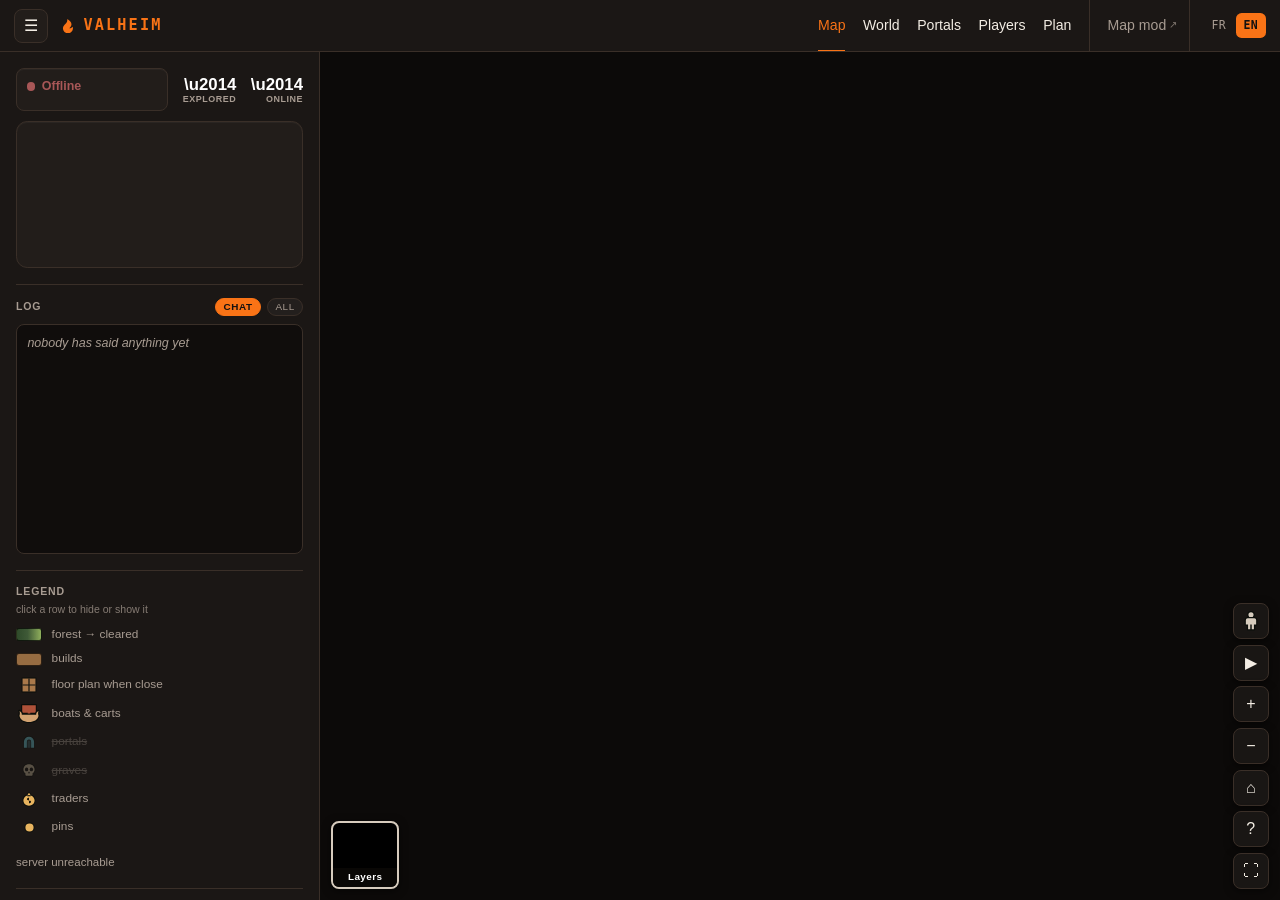
==== WebMap/web/index.html @ 122c8216 "ForgeMap : traduction FR/EN complete (1024 textes), noms officiels du jeu, clavier AZERTY, credits -" ====
<!DOCTYPE html>
<html lang="en">
<head>
<meta charset="UTF-8">
<meta name="viewport" content="width=device-width, initial-scale=1.0, maximum-scale=5">
<title>Valheim WebMap</title>
<meta name="description" content="A live map of a Valheim server: builds, forest, portals, boats and players.">
<meta property="og:title" content="Valheim WebMap">
<meta property="og:description" content="A live map of a Valheim server: builds, forest, portals, boats and players.">
<link rel="icon" href="data:image/svg+xml,<svg xmlns='http://www.w3.org/2000/svg' viewBox='0 0 100 100'><text y='.9em' font-size='90'>🪓</text></svg>">
<link rel="stylesheet" href="site.css">
<script src="js/i18n.js"></script>
<script src="js/lang/fr.js"></script>
<script src="js/lang/noms.js"></script>
<script src="site-config.js"></script>
<script src="map-core.js"></script>
<script src="js/card.js"></script>
<script src="js/layers.js"></script>
<script src="js/spot.js"></script>
<script src="js/street.js"></script>
<script src="js/tour.js"></script>
<!-- the 3D view's modules, fetched only when someone first steps into 3D -->
<script type="importmap">
{ "imports": { "three": "./vendor/three/three.module.js", "three/addons/": "./vendor/three/addons/" } }
</script>
<style>
  html,body{height:100%}
  body{overflow:hidden}

  /* ---------- sidebar ---------- */
  /* the status row: the status page's word, then the two figures that change by the minute, as plain figures beside it */
  .statusrow{display:flex;align-items:center;gap:.9rem;margin-bottom:.6rem}
  .status{flex:1 1 auto;min-width:0;padding:.5rem .6rem;border-radius:var(--r)}
  .statusrow .fig{flex:0 0 auto;display:flex;flex-direction:column;align-items:flex-end;line-height:1.15}
  .statusrow .fig b{font-size:1.05rem;font-weight:700;color:var(--bright);font-variant-numeric:tabular-nums}
  .statusrow .fig b small{font-size:.66rem;font-weight:500;color:var(--muted)}
  .statusrow .fig .k{font-size:.56rem;font-weight:600;text-transform:uppercase;letter-spacing:.06em;color:var(--muted)}
  .status .shead{display:flex;align-items:center;gap:.4rem;font-size:.78rem}
  .status .srows{display:grid;gap:.2rem;margin-top:.4rem;font-size:.72rem;color:var(--muted)}
  .status .srows span{display:flex;align-items:center;gap:.4rem}
  .status .srows .ok{color:var(--ok)}
  .status .srows .bad{color:var(--off)}
  .status .srows .warn{color:var(--gold)}
  .status.bad .shead{color:var(--off)}
  .status.warn .shead{color:var(--gold)}
  /* the tour: a caption over the stage, the controls faded until a hand comes near */
  .tourcap{position:absolute;left:50%;bottom:1.1rem;transform:translateX(-50%) translateY(8px);z-index:18;max-width:min(520px,calc(100% - 2rem));
    padding:.7rem 1.1rem .8rem;text-align:center;opacity:0;transition:opacity .7s ease,transform .7s ease;pointer-events:none}
  .tourcap.show{opacity:1;transform:translateX(-50%)}
  .tourcap .tt{font-size:1.3rem;font-weight:700;color:var(--bright);margin-top:.15rem;line-height:1.2}
  .tourcap .tl{font-size:.8rem;color:var(--ink-2);margin-top:.25rem}
  /* the stop's figures, small under the line; a ring or bars when one wants a picture */
  .tourcap .ts{display:flex;flex-wrap:wrap;justify-content:center;gap:.2rem .9rem;margin-top:.45rem;font-size:.7rem;color:var(--muted)}
  .tourcap .ts:empty,.tourcap .tp:empty{display:none}
  .tourcap .ts b{color:var(--bright);font-weight:600;font-variant-numeric:tabular-nums}
  .tourcap .tp{min-height:0;padding:0;cursor:default;display:block}
  .tourcap .tp svg{margin:.4rem auto 0}
  /* the world in numbers, between stops: one figure over the whole walked world */
  .tourfig{position:absolute;left:50%;top:50%;transform:translate(-50%,-50%) translateY(8px);z-index:18;width:min(19rem,calc(100% - 2rem));min-height:0;
    padding:.8rem 1rem .9rem;cursor:default;box-shadow:var(--shadow-lg);opacity:0;transition:opacity .7s ease,transform .7s ease;pointer-events:none}
  .tourfig.show{opacity:1;transform:translate(-50%,-50%)}
  .tourfig .v{font-size:1.9rem}
  /* a stop about a player: their card at the side, over the map and the 3D view alike */
  .pcard{position:absolute;left:.7rem;top:.7rem;z-index:18;width:22rem;max-width:calc(100% - 1.4rem);padding:.65rem .75rem .75rem;
    box-shadow:var(--shadow-lg);opacity:0;transform:translateX(-8px);transition:opacity .7s ease,transform .7s ease}
  .pcard.show{opacity:1;transform:none}
  .pcard .ph{display:flex;align-items:center;gap:.45rem;min-width:0}
  .pcard .nm{font-weight:700;font-size:1.05rem;color:var(--bright);min-width:0;overflow:hidden;text-overflow:ellipsis;white-space:nowrap}
  .pcard .pl{font-size:.74rem;color:var(--muted);margin-top:.1rem}
  .pcard.ok .pl{color:var(--ok)}
  .pcard .pb{display:flex;align-items:center;gap:.75rem;margin-top:.6rem}
  .pcard .viking{flex:0 0 136px;border-radius:var(--r)}
  .pcard .viking canvas{height:184px}
  .pcard .viking figcaption{display:none}
  .pcard .pr{flex:1 1 0;min-width:0;display:grid;justify-items:center;gap:.6rem}
  .pcard .radar{width:112px;height:112px;display:block}
  .pcard .mini{display:grid;grid-template-columns:repeat(2,minmax(0,1fr));gap:.45rem .6rem;width:100%}
  /* a phone keeps the figures and lets the Viking go: no room on the stage, and the 3D view has the GPU */
  @media (max-width:560px), (max-height:480px){
    .pcard .viking{display:none}
    .pcard .pr{grid-template-columns:64px minmax(0,1fr);justify-items:stretch;align-items:center;width:100%}
    .pcard .radar{width:64px;height:64px}
    .pcard .mini{grid-template-columns:repeat(4,minmax(0,1fr))}
  }
  body.tour .mapctl,body.tour #mini,body.tour .layers,body.tour .v3d .where{opacity:.3;transition:opacity .6s}
  body.tour .v3d .hint{display:none}
  body.tour .mapctl:hover,body.tour .layers:hover{opacity:1}
  .online{font-size:.78rem;color:var(--muted);margin-top:.7rem}
  .online b{color:var(--ok);font-weight:600}
  .feedhead{display:flex;align-items:baseline;justify-content:space-between;gap:.5rem;margin-bottom:.5rem}
  .feedhead .chip{padding:.08rem .45rem;font-size:.62rem;text-transform:uppercase;letter-spacing:.06em}
  #feed{height:230px;overflow-y:auto;padding:.6rem .65rem}
  .msg{font-size:.78rem;margin-bottom:.45rem;line-height:1.35;word-wrap:break-word}
  .msg .who{color:var(--gold);font-weight:600}
  .msg.sys{color:var(--muted);font-style:italic}
  .msg .t{color:var(--faint);font-size:.66rem;margin-left:.25rem}
  /* the atlas is flat by design: its forest row is parked, not switched off */
  body.atlas .legend [data-layer="forest"]{opacity:.45;pointer-events:none}
  .stamp{color:var(--muted);font-size:.72rem;margin-top:1rem}

  /* ---------- map stage ---------- */
  /* Ground, builds and everything crisp go into this one screen-space canvas,
     redrawn per view change -- map-core.js says why none of it may live under a
     CSS transform. */
  #mapCanvas{position:absolute;inset:0;width:100%;height:100%;background:var(--void);visibility:hidden}
  #mapCanvas.ready{visibility:visible}
  /* Portal lines stay vector, in screen space with a viewBox that follows the
     view, so they rasterise at 1:1 every frame rather than smearing. */
  #portalLinks{position:absolute;inset:0;width:100%;height:100%;pointer-events:none;overflow:hidden;z-index:4}
  #portalLinks line{stroke:var(--portal);stroke-opacity:.55;stroke-width:2;stroke-dasharray:8 6;vector-effect:non-scaling-stroke}
  .markers{position:absolute;inset:0;pointer-events:none;z-index:5}
  .marker{position:absolute;transform:translate(-50%,-50%);display:flex;flex-direction:column;
    align-items:center;gap:3px}
  .marker .dot{width:11px;height:11px;background:var(--ok);border:2px solid var(--stage);
    box-shadow:0 0 9px var(--ok)}
  .marker .nm{font-size:.66rem;color:var(--bright);background:var(--halo);padding:1px 5px;
    border-radius:var(--r-sm);white-space:nowrap}
  .marker .ic{display:block;flex:0 0 auto;overflow:visible;filter:var(--shadow-ink)}
  .marker.pin .ic{width:17px;height:17px}
  .marker.pin{pointer-events:auto;cursor:pointer}   /* a tap opens its card */
  .stage.placing{cursor:crosshair}                  /* a pin is being moved: the next tap is where */
  .marker.pin .nm{color:var(--gold)}
  /* parked kit, not people: visible on a look but never competing with players */
  .marker.veh .ic{opacity:.92}
  .marker.portal .ic,.marker.trader .ic,.marker.grave .ic{width:16px;height:16px}
  .marker.portal .nm{color:var(--portal-ink)}
  .marker.portal.crowd .nm{display:none}
  /* arriving from a link, the eye needs telling where it landed */
  .marker.portal.hl::after{content:"";position:absolute;left:50%;top:8px;width:18px;height:18px;
    margin:-9px 0 0 -9px;border-radius:50%;border:2px solid var(--portal-ink);pointer-events:none;
    animation:hlring 1s ease-out infinite}
  @keyframes hlring{from{transform:scale(.5);opacity:1}to{transform:scale(3.4);opacity:0}}
  .marker.trader .nm{color:var(--trader)}
  .marker.grave .nm{color:var(--grave)}
  .no-portal .marker.portal,.no-portal #portalLinks{display:none}
  .no-grave .marker.grave{display:none}
  .no-trader .marker.trader{display:none}
  .no-pin .marker.pin{display:none}
  .no-vehicles .marker[data-kind="raft"],.no-vehicles .marker[data-kind="karve"],
  .no-vehicles .marker[data-kind="longship"],.no-vehicles .marker[data-kind="cart"]{display:none}
  /* a place's card, where it was tapped: its name, what it is, the others at that spot */
  .namer{position:absolute;z-index:6;width:17rem;padding:.6rem .75rem;box-shadow:var(--shadow-lg)}
  .namer .field{margin:.4rem 0 0}
  .namer .btnrow{margin-top:.5rem}
  .namer .nm{font-weight:700;font-size:1.05rem;margin-top:.2rem}
  .namer .nm .edit{color:var(--faint);font-size:.85rem;margin-left:.3rem;text-decoration:none}
  .namer .nm .edit:hover{color:var(--gold)}
  .namer .facts{color:var(--ink-2);font-size:.78rem;margin-top:.25rem}
  .namer .others{display:flex;flex-wrap:wrap;gap:.3rem;margin-top:.45rem}
  /* the pin's own icons, shadowed as on the map so the gold ones hold on a gold chip */
  .namer .nm .ic{width:17px;height:17px;vertical-align:-3px;margin-right:.35rem;overflow:visible;filter:var(--shadow-ink)}
  .namer .nm i{font-weight:400;color:var(--muted)}
  .namer .pick{display:flex;flex-wrap:wrap;gap:.3rem;margin-top:.45rem}
  .namer .pick .chip{display:inline-flex;align-items:center;gap:.3rem}
  .namer .pick svg{width:13px;height:13px;overflow:visible;filter:var(--shadow-ink)}

  /* The layers card, as on Google Maps: a thumbnail of the other ground in the
     corner; hovering it (a tap, where nothing hovers) opens the grounds and presets. */
  .layers{position:absolute;left:.7rem;bottom:.7rem;z-index:10;display:flex;align-items:flex-end;gap:.5rem}
  .lcard{position:relative;width:68px;height:68px;padding:0;border:2px solid var(--ink-2);
    border-radius:var(--r);overflow:hidden;background:var(--void);cursor:pointer;box-shadow:var(--shadow)}
  .lcard canvas{display:block;width:64px;height:64px}
  .lcard .lbl{position:absolute;left:0;right:0;bottom:0;font-size:.62rem;font-weight:600;color:var(--bright);
    background:var(--halo);padding:2px 0;text-align:center;letter-spacing:.04em}
  .lcard:hover{border-color:var(--gold)}
  .tray{display:none;flex-direction:column;gap:.55rem;padding:.6rem .75rem;font-size:.72rem;color:var(--muted);
    border-radius:var(--r-lg);box-shadow:var(--shadow)}
  .layers:hover .tray,.layers.open .tray{display:flex}
  .trow{display:flex;align-items:center;gap:.7rem}
  .trow .tk{width:2.6rem}
  .grounds{display:flex;gap:.55rem}
  .gcard{display:flex;flex-direction:column;align-items:center;gap:.25rem;padding:0;border:0;background:none;
    color:var(--muted);cursor:pointer;font-size:.68rem}
  .gcard canvas{width:56px;height:56px;border-radius:var(--r-sm);border:2px solid transparent;background:var(--void)}
  .gcard:hover,.gcard.on{color:var(--ink)}
  .gcard.on canvas{border-color:var(--gold)}
  .presets{display:flex;gap:.35rem;flex-wrap:wrap;min-width:0}   /* wraps on a phone, never spills */
  /* one chip for all the names; hovering it (or its caret) opens the kinds */
  .fly{position:relative;display:inline-flex;align-items:stretch}
  .fly .caret{padding:0 .35rem;border:1px solid var(--line);border-left:0;border-radius:0 var(--pill) var(--pill) 0;
    background:var(--card);color:var(--faint);font-size:.7rem;cursor:pointer;margin-left:-1px}
  .fly .chip{border-top-right-radius:0;border-bottom-right-radius:0}
  .fly .caret:hover,.fly.open .caret{color:var(--gold)}
  .flyout{display:none;position:absolute;left:0;bottom:calc(100% + .4rem);z-index:3;width:17.5rem;padding:.5rem .7rem;
    box-shadow:var(--shadow-lg);columns:2;column-gap:.6rem}
  .flyout .eyebrow{display:block;margin:.15rem 0 .1rem;break-inside:avoid}
  .flyout .frow{display:flex;align-items:center;gap:.4rem;padding:.14rem 0;cursor:pointer;color:var(--ink-2);break-inside:avoid;white-space:nowrap}
  .flyout .frow .sw{width:.55rem;height:.55rem;border-radius:50%;flex:0 0 auto}
  .flyout .frow.off{color:var(--faint)}
  .flyout .frow.off .sw{opacity:.25}
  .flyout .frow:hover{color:var(--ink)}
  @media (hover:hover){ .fly:hover .flyout{display:block} }
  .fly.open .flyout{display:block}

  /* ---------- 3D ---------- */
  /* The world where you stand, over the whole stage: the map's controls lie under it
     and only its own show. Under the phone's drawer (z 20), over the map's furniture. */
  .v3d{position:absolute;inset:0;z-index:15;background:var(--stage)}
  .v3d[hidden]{display:none}
  #v3dCanvas{position:absolute;inset:0;width:100%;height:100%;display:block;touch-action:none;cursor:grab}
  .v3d.orbit #v3dCanvas{cursor:default}
  .v3d .veil{position:absolute;left:50%;top:40%;transform:translate(-50%,-50%);z-index:2;padding:.6rem .9rem;
    font-size:.82rem;color:var(--ink);max-width:22rem;text-align:center;pointer-events:none}
  .v3d .veil:empty{display:none}
  .v3d .where{position:absolute;left:.7rem;top:.7rem;z-index:2;padding:.35rem .65rem;font-size:.76rem;color:var(--ink-2);
    font-variant-numeric:tabular-nums;pointer-events:none;max-width:calc(100% - 5.5rem);white-space:nowrap;overflow:hidden;text-overflow:ellipsis}
  .v3d .where b{color:var(--bright);font-weight:600}
  .v3d .hint{position:absolute;left:50%;bottom:.9rem;transform:translateX(-50%);z-index:2;padding:.35rem .7rem;font-size:.72rem;
    color:var(--ink-2);white-space:nowrap;pointer-events:none;transition:opacity .6s ease}
  .v3d .hint.gone{opacity:0}
  .v3d .mapctl .btn.map.txt{width:auto;padding:0 .75rem;font-size:.8rem;font-weight:600}
  .v3d .tray{position:absolute;left:.7rem;bottom:.7rem;z-index:3;max-width:calc(100% - 5rem)}
  .v3d .tray.open{display:flex}
  /* the pegman rests pale in the column and turns gold while armed or carried */
  .peg{color:var(--ink-2)}
  .peg svg{width:22px;height:22px}
  .pegghost{position:fixed;z-index:200;width:30px;height:30px;margin:-26px 0 0 -15px;color:var(--gold);pointer-events:none;
    filter:var(--shadow-ink);overflow:visible}
  .stage.dropping,.stage.dropping .marker{cursor:crosshair}
  .dropnote{position:absolute;z-index:12;transform:translate(-50%,-140%);padding:.3rem .6rem;font-size:.74rem;color:var(--ink);
    white-space:nowrap;pointer-events:none}

  /* ---------- help ---------- */
  .modal{position:fixed;inset:0;z-index:100;background:var(--modal);
    align-items:center;justify-content:center;padding:1.25rem}
  .modal[hidden]{display:none}
  .modal:not([hidden]){display:flex}
  .sheet{background:var(--sheet);border:1px solid var(--line);border-radius:var(--r-lg);max-width:620px;width:100%;
    max-height:82dvh;overflow-y:auto;padding:1.4rem 1.5rem;box-shadow:var(--shadow-lg)}
  .sheet h2{margin-bottom:.2rem}
  .sheet h3{color:var(--ink);font-size:.86rem;margin:1.1rem 0 .4rem}
  .sheet p{color:var(--muted);font-size:.82rem;margin-bottom:.5rem}
  .sheet .close{float:right;width:30px;height:30px;min-width:0}
  .cmds{display:grid;grid-template-columns:1fr 1fr;gap:.7rem .9rem;font-size:.82rem}
  .cmds code{font-family:var(--mono);color:var(--gold);white-space:nowrap;display:block}
  .cmds span{color:var(--muted);display:block;margin-top:.1rem}
  @media (max-width:520px){ .cmds{grid-template-columns:1fr} }
  /* the types are not a command -- styling them like one made people try to type it */
  .pintypes{grid-column:1/-1;display:flex;flex-wrap:wrap;align-items:center;gap:.3rem .9rem;
            border-top:1px solid var(--line);padding-top:.7rem;margin-top:.1rem;font-size:.8rem}
  .pintypes b{margin-right:.2rem}
  .pintypes span{color:var(--bright);display:flex;align-items:center;gap:.3rem}
  .pintypes svg{width:17px;height:17px;overflow:visible;flex:0 0 auto}

  /* Phones: the map is the page. The online line is a pill at the top that opens
     the drawer, and the layers tray opens upward. */
  #mini{display:none}
  @media (max-width:760px){
    #mini{display:flex;position:absolute;left:.7rem;top:.7rem;z-index:10;align-items:center;gap:.4rem;
      max-width:calc(100% - 4.5rem);padding:.35rem .65rem;border-radius:var(--pill);box-shadow:var(--shadow);
      color:var(--ink);font-size:.76rem;cursor:pointer;white-space:nowrap;overflow:hidden;text-overflow:ellipsis}
    #mini .dot{width:.5rem;height:.5rem}
    #mini b{color:var(--ok);font-weight:600}
    .layers{flex-direction:column-reverse;align-items:flex-start}
    .tray{max-width:calc(100vw - 1.4rem)}
    .lcard{width:60px;height:60px}
    .lcard canvas{width:56px;height:56px}
  }
</style>
</head>
<body>

<!-- The marker sprite, injected before the first <use> of it is parsed. -->
<svg id="icons" aria-hidden="true" style="position:absolute;width:0;height:0;overflow:hidden"></svg>
<script>MapCore.injectSprite(document.getElementById("icons"));</script>

<nav class="nav" data-page="index" data-side></nav>
<script>MapCore.nav();</script>

<div class="app">
  <aside class="sidebar" id="sidebar">
    <button class="sideclose" id="sideClose" aria-label="Close">&times;</button>
    <div class="statusrow">
      <a class="status card link" id="status" target="_blank" rel="noopener">
        <span class="shead"><span class="dot" id="sdot"></span><b id="stext">checking…</b></span>
        <span class="srows" id="srows"></span>
      </a>
      <span class="fig" title="Of the world, walked by someone"><b id="explored">\u2014</b><span class="k">explored</span></span>
      <span class="fig" title="Players on right now"><b id="pcount">\u2014</b><span class="k">online</span></span>
    </div>
    <div class="card spot" id="spot" hidden title="Next"></div>
    <div class="online" id="online"></div>
    <div class="feed section">
      <div class="feedhead">
        <h3 class="eyebrow">Log</h3>
        <div class="btnrow" id="feedsw">
          <button class="chip" data-feed="chat">chat</button>
          <button class="chip" data-feed="all">all</button>
        </div>
      </div>
      <div id="feed" class="well"></div>
    </div>
    <div class="legend section">
      <h3 class="eyebrow">Legend <small>click a row to hide or show it</small></h3>
      <span class="sw sw2" data-layer="forest"></span><span data-layer="forest">forest → cleared</span>
      <span class="sw" data-layer="builds" style="background:#966c42"></span><span data-layer="builds">builds</span>
      <span class="ic" data-layer="plan"><svg style="width:18px;height:18px"><use href="#ic-plan"></use></svg></span><span data-layer="plan">floor plan when close</span>
      <span class="ic" data-layer="vehicles"><svg style="width:22px;height:22px"><use href="#ic-longship"></use></svg></span><span data-layer="vehicles">boats &amp; carts</span>
      <span class="ic" data-layer="portal"><svg style="width:16px;height:16px"><use href="#ic-portal"></use></svg></span><span data-layer="portal">portals</span>
      <span class="ic" data-layer="grave"><svg style="width:16px;height:16px"><use href="#ic-grave"></use></svg></span><span data-layer="grave">graves</span>
      <span class="ic" data-layer="trader"><svg style="width:16px;height:16px"><use href="#ic-trader"></use></svg></span><span data-layer="trader">traders</span>
      <span class="ic" data-layer="pin"><svg style="width:17px;height:17px"><use href="#ic-pin-dot"></use></svg></span><span data-layer="pin">pins</span>
    </div>
    <p class="stamp" id="stamp"></p>
    <div class="foot">
      <span id="buildstamp"></span><span class="credits"> ·
      <a class="repo" href="https://github.com/hunter-jsb/xn-valheim">state-as-code</a></span>
    </div>
  </aside>

  <div class="stage" id="stage">
    <canvas id="mapCanvas" aria-label="Valheim world map"></canvas>
    <svg id="portalLinks" preserveAspectRatio="none" aria-hidden="true"></svg>
    <div class="markers" id="markers"></div>
    <div id="namer" class="glass namer" hidden></div>
    <button id="mini" class="glass" title="Details &amp; legend"><span class="dot"></span><span id="miniText">…</span></button>
    <div class="layers" id="layers">
      <button class="lcard" id="lcard" title="Switch ground (L)"><canvas id="lthumb"></canvas><span class="lbl">Layers</span></button>
      <div class="tray glass">
        <div class="trow"><span class="tk eyebrow">View</span><div class="presets" id="viewsw">
          <button class="chip on" data-view="map" title="The map, from above">Map</button>
          <button class="chip" data-view="3d" title="Stand in the middle of the map in 3D; or drag the figure onto the map">3D</button>
        </div></div>
        <div class="trow"><span class="tk eyebrow">Ground</span><div class="grounds" id="grounds"></div></div>
        <div class="trow"><span class="tk eyebrow">Show</span><div class="presets" id="presets"></div></div>
        <div class="trow"><span class="tk eyebrow">Details</span><div class="presets" id="details">
          <span class="fly" id="namesFly">
            <button class="chip" data-detail="names" title="The names of the land. Signed in, tap one on the map to rename it">Names</button><button class="caret" id="namesCaret" type="button" title="Which names">&#9662;</button>
            <div class="flyout glass" id="namesMenu"></div>
          </span>
          <button class="chip" data-detail="fires" title="Torches, fire pits and hearths; a grey ring has burnt out">Torches &amp; fires</button>
          <button class="chip" data-detail="deaths" title="Where people died, fading over a month">Deaths</button>
          <button class="chip" data-detail="trails" title="Where people have walked">Trails</button>
        </div></div>
      </div>
    </div>
    <div class="mapctl">
      <button class="btn map peg" id="pegman" title="Drag onto the map to stand there in 3D (or tap, then tap the map)" aria-label="3D"><svg><use href="#ic-pegman"></use></svg></button>
      <button class="btn map" id="tourBtn" title="Cinematic: a tour of the world's places, in 3D where the ground is walked. Any touch ends it." aria-label="Cinematic">&#9654;</button>
      <button class="btn map" id="zoomIn"  title="Zoom in">+</button>
      <button class="btn map" id="zoomOut" title="Zoom out">−</button>
      <button class="btn map" id="zoomFit" title="Fit">⌂</button>
      <button class="btn map" id="helpBtn" title="Commands &amp; help">?</button>
      <button class="btn map" id="fsBtn"   title="Fullscreen">⛶</button>
    </div>
    <div class="tourcap glass" id="tourcap" hidden><div class="eyebrow"></div><div class="tt"></div><div class="tl"></div><div class="ts"></div><div class="tp spot"></div></div>
    <div class="card spot glass tourfig" id="tourfig" hidden></div>
    <div class="pcard glass" id="pcard" hidden></div>
    <div class="v3d" id="v3d" hidden>
      <canvas id="v3dCanvas" aria-label="The world in 3D"></canvas>
      <div class="where glass" id="v3dWhere"></div>
      <div class="veil glass" id="v3dVeil"></div>
      <div class="hint glass gone" id="v3dHint"></div>
      <div class="tray glass" id="v3dTray">
        <div class="trow"><span class="tk eyebrow">Light</span><div class="presets" id="v3dTime">
          <button class="chip on" data-t="server" title="The server's own time of day">Server clock</button>
          <button class="chip" data-t="0.28">Morning</button><button class="chip" data-t="0.5">Noon</button>
          <button class="chip" data-t="0.72">Evening</button><button class="chip" data-t="0.02">Night</button>
          <button class="chip" id="v3dShadows" title="Shadows cost a phone most of its frame rate">Shadows</button>
        </div></div>
        <div class="trow"><span class="tk eyebrow">Show</span><div class="presets" id="v3dCats">
          <button class="chip on" data-c="piece">Buildings</button><button class="chip on" data-c="tree">Trees</button>
          <button class="chip on" data-c="bush">Bushes</button><button class="chip on" data-c="rock">Rocks</button>
          <button class="chip on" data-c="other">Everything else</button>
        </div></div>
        <p class="note" id="v3dStatus"></p>
      </div>
      <div class="mapctl">
        <button class="btn map txt" id="v3dExit" title="Back to the map (Esc)">Map</button>
        <button class="btn map" id="v3dMode" title="Overview: circle the spot from above">&#8645;</button>
        <button class="btn map" id="v3dOpts" title="Light and what to show">&#9788;</button>
      </div>
    </div>
  </div>
</div>

<div class="modal" id="help" hidden role="dialog" aria-modal="true" aria-labelledby="helpTitle">
  <div class="sheet">
    <button class="btn sq quiet close" id="helpClose" aria-label="Close">&times;</button>
    <h2 class="title" id="helpTitle">Map commands</h2>
    <p data-i18n>Type these in the in-game chat (press <b>Enter</b> to open chat).</p>

    <h3>Pins</h3>
    <div class="cmds">
      <div><code>!pin</code><span>drop an unnamed dot where you stand</span></div>
      <div><code>!pin &lt;text&gt;</code><span>drop a dot with a label</span></div>
      <div><code>!pin &lt;type&gt; &lt;text&gt;</code><span data-i18n>a typed pin, e.g. <code>!pin house Base</code></span></div>
      <div><code>!undoPin</code><span>remove your most recent pin</span></div>
      <div><code>!deletePin &lt;text&gt;</code><span>remove the pin matching that text</span></div>
      <div><code>!deletePin</code><span data-i18n>with no text, removes your most recent <em>unnamed</em> pin</span></div>
      <div class="pintypes">
        <b class="eyebrow">Types</b>
        <span><svg><use href="#ic-pin-dot"></use></svg>dot</span>
        <span><svg><use href="#ic-pin-fire"></use></svg>fire</span>
        <span><svg><use href="#ic-pin-mine"></use></svg>mine</span>
        <span><svg><use href="#ic-pin-house"></use></svg>house</span>
        <span><svg><use href="#ic-pin-cave"></use></svg>cave</span>
      </div>
    </div>

    <p style="margin-top:.8rem" data-i18n>Or on this map, signed in: tap walked ground and <b>Pin here</b>, or tap a
       pin to relabel, retype, move or delete it.</p>

    <h3>Layers</h3>
    <p data-i18n>Each row of the sidebar's <b>Legend</b> is a switch, remembered by this browser; the
       <b>Layers</b> card on the map holds presets of them, details (torches and fires,
       deaths, trails), and swaps the ground between the terrain render and a flat atlas of biomes
       (<b>L</b> cycles). Zoomed right in, builds
       turn from roofs into a floor plan; hide <b>floor plan when close</b> to keep the
       roofs. Portal lines join linked pairs, and a grave is gear still lying there.</p>

    <h3>3D</h3>
    <p data-i18n>Drag the little figure from the buttons onto walked ground (on a phone: tap it, then
       tap the map), or pick <b>3D</b> under View in the <b>Layers</b> card, or <b>See in 3D</b>
       on a place or a pin, and you stand there at eye height. Drag to look around, scroll or
       pinch to zoom the eye, <b>W A S D</b> or the arrows to walk (<b>Shift</b> runs), click the
       ground to walk there; &#8645; circles the spot from above, where the same keys fly you
       over the land (<b>E</b> or <b>Space</b> rise, <b>Q</b> or <b>Shift</b> sink). <b>Map</b> or
       <b>Esc</b> brings you back to the map where you stood. Buildings, trees and rocks are the
       game's own models, mined rocks as far as they have been mined.</p>

    <h3>Show yourself on the map</h3>
    <p data-i18n>Press <b>M</b> in game and turn on <b>visible to other players</b>. Without it you
       still show in the online list, but never with a location.</p>

    <h3>Good to know</h3>
    <p>Players and pins refresh every few seconds; builds and the explored mask
       every minute while someone has the map open.</p>
  </div>
</div>

<script>
// ---------- the view and the scene ----------
const stage = document.getElementById("stage");
const mapCanvas = document.getElementById("mapCanvas"), mapCtx = mapCanvas.getContext("2d");
// No committed snapshots: the page reads the game server at the deployment's own
// API base -- ours a Cloudflare Worker that adds HTTPS + CORS, the mod's viewer
// same-origin.
const API = MapCore.cfg.api;
const esc = MapCore.esc, toPx = MapCore.toPx;
// The world as this page holds it, and the one place it lives: the tick and the layer loads
// write it, the draws below and the modules handed it by init only read it.
const WORLD = {
  state: null, rev: null,         // the last /state as it came, for the 3D view and the tour; its layer revisions
  live: null, updated: 0,         // our own 5 s probe, fresher than Statuspage's 15-minute cron; when it last answered
  status: null,                   // Statuspage's summary, where the deployment has a status page
  players: {}, messages: [],
  pins: [], pinsAt: 0,            // when a write last answered with the pins, which the tick then leaves alone
  vehicles: null,                 // boats and carts; null = not fetched
  portals: [],                    // portals and the links between connected pairs
  graves: [],                     // tombstones still standing, i.e. gear still out there
  traders: [],                    // Haldor, Hildir, the Bog Witch: only those in walked ground
  deaths: [], deathsAsCame: null, // where people died, newest last; as it came, to spot a change
  who: null,                      // one player's deaths only, from a link off the players page
  forest: {},                     // /forest/stats: trees standing, stumps cut
  stats: null,                    // the tallies behind the roster's figures
  pieces: null, builders: [],     // every placed piece as a footprint; who built them, by the index each carries (none from an older mod)
  piecesShown: null,              // those in walked ground, which replace the structures raster once present
  features: null,                 // the world's geography with its names, by revision
  nameBoxes: [], nameView: null,  // where the scene set the names, in its window's coordinates, for a tap
  explored: null, box: null,      // the walked world's share, and its bounds: the fit, the ground's thumbnails, the tour's far shots
};
// any layer arriving or refreshing is a redraw; a fresh fog also re-tests which
// builds stand in ground someone has walked
const LAYERS = MapCore.layers(API, k => { if(k === "fog" && WORLD.pieces) refilterPieces(); else drawRaster(); Layers.drawThumbs(); });
// the window onto the map: drag to pan, wheel or pinch to zoom, a tap opens what is there
const V = MapCore.view(stage, {
  paint, max: MapCore.MAX_ZOOM,
  guard: ".mapctl, .layers, #mini, #namer, .v3d, #pcard",
  down: () => { if(!namer.hidden && !placing()) closeCard(); },
  tap: (x, y, e, target) => {
    if(Street.armed) return Street.drop(x, y);   // the armed pegman lands where the finger does
    // markers are rebuilt every tick, so the pin under the finger is kept by id
    const pin = target && target.closest && target.closest(".marker.pin");
    if(placing()) movePin(CARD, x, y);
    else if(pin) openPin(pin.dataset.id, x, y);
    else tapName(x, y);
  },
});

// The scene: the rasters, then the builds over the fog -- a build in unexplored
// ground has already been dropped, so nothing has to hide it -- then the details.
// It changes with the data or a switch, never with a pan, so it is rendered once
// per zoom into a window the pans slide over.
function renderScene(g, v){
  const shown = WORLD.piecesShown;
  MapCore.drawRasters(g, v, LAYERS.imgs,
    {bg:"#000", ground:Layers.ground, forest:!Layers.hidden.has("forest") && Layers.ground !== "atlas",
     structures:!Layers.hidden.has("builds") && !shown, trails:Layers.details.has("trails")});
  if(shown && !Layers.hidden.has("builds"))
    MapCore.drawPieces(g, v, shown, {plan: v.scale >= MapCore.PLAN_ZOOM && !Layers.hidden.has("plan")});
  if(shown && Layers.details.has("fires")) MapCore.drawFires(g, v, shown);
  if(Layers.details.has("deaths")) MapCore.drawDeaths(g, v, WORLD.who ? WORLD.deaths.filter(d => d.name === WORLD.who) : WORLD.deaths);
  WORLD.nameBoxes = Layers.showDetail("names") ? MapCore.drawNames(g, v, WORLD.features, MapCore.explored(LAYERS.imgs.fog), {hide: Layers.hiddenKinds()}) : [];
  WORLD.nameView = v;
}
const SCENE = MapCore.viewCache(renderScene, () => V.request());
// the scene changed: the next frame renders it afresh
function drawRaster(){ SCENE.invalidate(); V.request(); }
function paint(){
  if(Street.on) return;             // under the 3D view nobody sees it; leaving asks again
  const W = stage.clientWidth, H = stage.clientHeight;
  if(mapCanvas.width !== W || mapCanvas.height !== H){ mapCanvas.width = W; mapCanvas.height = H; }
  SCENE.draw(mapCtx, {scale: V.scale, tx: V.tx, ty: V.ty, w: W, h: H}, "#000");
  // the portal lines see the same window, in texture coordinates
  document.getElementById("portalLinks").setAttribute("viewBox",
    `${(-V.tx/V.scale).toFixed(3)} ${(-V.ty/V.scale).toFixed(3)} ${(W/V.scale).toFixed(3)} ${(H/V.scale).toFixed(3)}`);
  positionMarkers();
}
// ---------- markers: players, pins, boats, portals, graves, traders ----------
function positionMarkers(){
  document.querySelectorAll("#markers .marker").forEach(el => {
    el.style.left = (V.tx + (+el.dataset.px) * V.scale) + "px";
    el.style.top  = (V.ty + (+el.dataset.py) * V.scale) + "px";
  });
  // Portals cluster at a base, and four names on one spot read as none. When a
  // portal's label would sit on one already shown, it keeps its icon and loses
  // its name; zooming in spreads them out again, and the atlas lists them all.
  const kept = [];
  document.querySelectorAll("#markers .marker.portal").forEach(el => {
    const x = V.tx + (+el.dataset.px) * V.scale, y = V.ty + (+el.dataset.py) * V.scale;
    const crowded = kept.some(k => Math.abs(k.x - x) < 44 && Math.abs(k.y - y) < 26);
    el.classList.toggle("crowd", crowded);
    if(!crowded) kept.push({x, y});
  });
}
function buildMarkers(){
  // only those who show themselves on the in-game map carry a position
  const p = ((WORLD.players && WORLD.players.players) || []).filter(m => m.x != null && m.z != null).map(m => { const q = toPx(m.x, m.z);
    return `<div class="marker" data-px="${q.px}" data-py="${q.py}">`
    + `<span class="dot"></span><span class="nm">${esc(m.name)}</span></div>`; });
  const q = (WORLD.pins||[]).map(m =>
    `<div class="marker pin" data-id="${esc(m.id||"")}" data-px="${m.px}" data-py="${m.py}" title="${esc(m.owner||"")}">`
    + `<svg class="ic"><use href="#ic-${MapCore.PIN_ICON[m.type] || "pin-dot"}"></use></svg>`
    + (m.text ? `<span class="nm">${esc(m.text)}</span>` : "") + `</div>`);
  // named on hover only -- a harbour with six boats would be a wall of text.
  // Hull size is drawn to scale so a longship reads as one without a label.
  const v = (WORLD.vehicles||[]).map(m => {
    const st = MapCore.vehicleStyle(m);
    return `<div class="marker veh" data-kind="${st.label.toLowerCase()}" data-px="${m.px}" data-py="${m.py}" title="${esc(I18N.t(st.label))}">`
      + `<svg class="ic" style="width:${st.size}px;height:${st.size}px"><use href="#ic-${st.icon}"></use></svg></div>`;
  });
  // Named, because the name is the whole point of a portal.
  const w = (WORLD.portals||[]).map(m =>
    `<div class="marker portal${ARRIVAL.portals.has(m.id)?" hl":""}" data-id="${esc(m.id)}" data-px="${m.px}" data-py="${m.py}" title="${esc(m.name||I18N.t("unnamed portal"))}">`
    + `<svg class="ic"><use href="#ic-portal"></use></svg>`
    + (m.name ? `<span class="nm">${esc(m.name)}</span>` : "") + `</div>`);
  // Someone's gear is still lying here; the name matters more than the icon.
  const g = (WORLD.graves||[]).map(m =>
    `<div class="marker grave" data-px="${m.px}" data-py="${m.py}" title="${esc(m.name||I18N.t("grave"))}${m.age>0?" · "+graveAge(m.age):""}">`
    + `<svg class="ic"><use href="#ic-grave"></use></svg>`
    + (m.name ? `<span class="nm">${esc(m.name)}</span>` : "") + `</div>`);
  // A trader is a place, so it wears its name like a portal does.
  const t = (WORLD.traders||[]).map(m =>
    `<div class="marker trader" data-px="${m.px}" data-py="${m.py}" title="${esc(m.name)}">`
    + `<svg class="ic"><use href="#ic-trader"></use></svg><span class="nm">${esc(m.name)}</span></div>`);
  document.getElementById("markers").innerHTML = p.concat(q).concat(v).concat(w).concat(g).concat(t).join("");
  drawPortalLinks();
  positionMarkers();
}

// One line per connected pair, drawn once from each end's own record, so a pair
// whose far side sits in unexplored ground simply has no line.
function drawPortalLinks(){
  const svg = document.getElementById("portalLinks");
  if(!svg) return;
  const by = new Map((WORLD.portals||[]).map(p=>[p.id,p]));
  const seen = new Set();
  let out = "";
  for(const p of WORLD.portals||[]){
    if(!p.to) continue;
    const q = by.get(p.to);
    if(!q) continue;
    const key = p.id < p.to ? p.id+"|"+p.to : p.to+"|"+p.id;
    if(seen.has(key)) continue;
    seen.add(key);
    out += `<line x1="${p.px}" y1="${p.py}" x2="${q.px}" y2="${q.py}"></line>`;
  }
  svg.innerHTML = out;
}

// Age is stamped against ZNet's world clock, which advances in real seconds
// while the server runs -- so this reads as real hours and days, not the
// 30-minute in-game day, which is what a player actually wants to know.
function graveAge(sec){
  const d = sec/86400;
  if(d >= 1){ const t = d<10 ? (Math.round(d*10)/10) : Math.round(d);
              return I18N.tn(t, "{n} day", "{n} days"); }
  const h = sec/3600;
  return h >= 1 ? I18N.t("{n}h", {n: h.toFixed(0)}) : I18N.t("{n}m", {n: Math.max(1,Math.round(sec/60))});
}

// ---------- the layers card: legend, presets, details, names, ground ----------
Layers.init({layers: LAYERS, world: WORLD, drawRaster});

// ---------- fitting and the map buttons ----------
// the walked world as the fog has it, into WORLD; false while the fog has not decoded
function takeWalked(){
  const w = MapCore.walked(LAYERS.imgs.fog);
  if(!w) return false;
  WORLD.explored = w.share; WORLD.box = w.box;
  return true;
}
// Zoom to what's actually been explored — a new world is almost entirely fog.
function fitExplored(doFit = true){
  if(!takeWalked()) return V.fitWorld();
  renderTiles();
  Layers.drawThumbs();
  if(!doFit) return;
  const b = WORLD.box;
  if(!b) return V.fitWorld();
  V.fitBox(b.x, b.y, b.w, b.h);
}

document.getElementById("mini").onclick = () => MapCore.toggleSide(true);   // the phone's drawer
document.getElementById("zoomIn").onclick  = () => V.zoomBy(1.35);
document.getElementById("zoomOut").onclick = () => V.zoomBy(1/1.35);
document.getElementById("zoomFit").onclick = fitExplored;
document.getElementById("fsBtn").onclick = () => {
  if(document.fullscreenElement) document.exitFullscreen();
  else (stage.requestFullscreen || stage.webkitRequestFullscreen).call(stage);
};
document.addEventListener("fullscreenchange", () => setTimeout(fitExplored, 60));

// ---------- help modal ----------
const helpEl = document.getElementById("help");
function showHelp(on){ helpEl.hidden = !on; }
document.getElementById("helpBtn").addEventListener("click", e => { e.preventDefault(); showHelp(true); });
document.getElementById("helpClose").addEventListener("click", () => showHelp(false));
helpEl.addEventListener("click", e => { if(e.target === helpEl) showHelp(false); });
addEventListener("keydown", e => {
  if(e.key === "Escape"){ showHelp(false); if(Street.on) Street.leave(); else if(Street.armed) Street.armPeg(false); if(placing()){ CARD.mode = "view"; renderCard(); } }
  else if(Street.on) return;        // the 3D view's own keys walk and turn
  else if((e.key === "l" || e.key === "L") && !e.ctrlKey && !e.metaKey && !e.altKey) Layers.nextGround();
});

// ---------- the status box ----------
// Statuspage summary, rendered in the site's own styling rather than their
// floating widget. Their v2 API is CORS-open, so no proxy is involved. A
// deployment with no status page keeps the box: it carries the live pill alone.
const STATUS_JSON = MapCore.cfg.status;
if(STATUS_JSON){ try{ document.getElementById("status").href = new URL(STATUS_JSON).origin; }catch(e){} }
const STATUS_CLASS = {operational:"ok", degraded_performance:"warn", partial_outage:"warn",
                      major_outage:"bad", under_maintenance:"warn"};
async function tickStatus(){
  try{ WORLD.status = await fetch(STATUS_JSON, {cache:"no-store"}).then(r=>r.json()); }   // Statuspage's own, not the server: no API base
  catch(e){ WORLD.status = null; }
  renderStatus();
}
function renderStatus(){
  const head=document.getElementById("stext"), rows=document.getElementById("srows");
  const box=document.getElementById("status"), live = WORLD.live, sum = WORLD.status;
  // only the state's class changes: the box keeps its card
  const mark = cls => { box.classList.remove("ok", "warn", "bad"); if(cls) box.classList.add(cls); };
  if(!sum){
    mark(live===true?"ok":live===false?"bad":"");
    head.textContent = I18N.t(live===true?"Online":live===false?"Offline":"Status unavailable");
    rows.innerHTML = ""; return;
  }
  const comps = (sum.components||[]).filter(c=>!c.group);
  let overall = sum.status?.description || "";
  let cls = sum.status?.indicator === "none" ? "ok" : "warn";
  // the cron behind Statuspage runs every 15 minutes, so a live failure wins
  if(live === false){ cls="bad"; overall="Server unreachable"; }
  mark(cls);
  head.textContent = I18N.t(overall);
  rows.innerHTML = comps.map(c=>{
    const now = (live===false && /server/i.test(c.name)) ? "major_outage" : c.status;
    return `<span class="${STATUS_CLASS[now]||""}"><span class="dot"></span>${esc(c.name)}</span>`;
  }).join("");
}
// the line under the legend: when the server last answered, or that it did not
function renderStamp(){
  document.getElementById("stamp").textContent = WORLD.live === false ? I18N.t("server unreachable")
    : I18N.t("live · updated {time}", {time: I18N.time(WORLD.updated)});
}

// ---------- the spotlight ----------
// The tallies behind the roster's figures come every five minutes.
async function tickStats(){
  try{ WORLD.stats = await MapCore.fetchJSON(API, "/stats/players"); }catch(e){}
  Spot.render();
}
const worldSpots = () => Spot.world(WORLD);
Spot.init({id: "spot", entries: worldSpots, every: 7000, when: () => !Street.on});

// the figures beside the status, who is on, the phone's pill, the markers and the spotlight
function renderTiles(){
  const P = WORLD.players;
  const count = (P && P.count != null) ? P.count : "\u2014";
  document.getElementById("pcount").textContent = count;
  document.getElementById("explored").innerHTML = WORLD.explored==null ? "\u2014" : I18N.num(WORLD.explored*100, {minimumFractionDigits: 1, maximumFractionDigits: 1}) + "<small>%</small>";
  const list = (P && P.players) || [];
  const hiddenCount = list.filter(p=>p.hidden).length;
  let line = list.length ? I18N.t("<b>Online:</b> {names}", {names: list.map(p=>esc(p.name)).join(", ")}) : "";
  if(list.length && hiddenCount === list.length)
    line += `<br><span style="font-size:.7rem">${I18N.t("not shown on map \u2014 enable \u201cvisible to other players\u201d on the in-game map (M)")}</span>`;
  document.getElementById("online").innerHTML = line;
  document.getElementById("mini").classList.toggle("on", list.length > 0);
  document.getElementById("miniText").innerHTML = list.length
    ? I18N.t("<b>{n} online</b> · {names}", {n: list.length, names: esc(list.map(p=>p.name).join(", "))}) : I18N.t("nobody online");
  buildMarkers();
  Spot.render();
}
// Chat is a few lines a day and the joins, leaves and deaths are a few hundred,
// so a feed showing both is not a chat monitor. The server marks its own lines
// (ev); on a server too old to say, a line with no speaker is one of them.
let FEED = "chat";
try{ const f = localStorage.getItem("xnv.feed"); if(f==="chat"||f==="all") FEED = f; }catch(e){}
const isEvent = m => m.ev != null ? !!m.ev : (!m.name || m.name==="Server");
function setFeed(which){
  FEED = which;
  try{ localStorage.setItem("xnv.feed", FEED); }catch(e){}
  document.querySelectorAll("#feedsw .chip").forEach(b => b.classList.toggle("on", b.dataset.feed===FEED));
  renderFeed();
}
document.getElementById("feedsw").addEventListener("click", e => {
  const b = e.target.closest(".chip"); if(b) setFeed(b.dataset.feed);
});
setFeed(FEED);
function renderFeed(){
  const el=document.getElementById("feed");
  const msgs = FEED==="chat" ? WORLD.messages.filter(m=>!isEvent(m)) : WORLD.messages;
  if(!msgs.length){
    el.innerHTML = `<div class="msg sys">${I18N.t(FEED==="chat" ? "nobody has said anything yet" : "nothing yet")}</div>`;
    return;
  }
  el.innerHTML = msgs.slice().reverse().map(m=>{
    const sys = !m.name || m.name==="Server";
    const when = m.ts ? `<span class="t">${esc(MapCore.ago(m.ts))}</span>` : "";
    return sys ? `<div class="msg sys">${esc(m.message||"")}${when}</div>`
               : `<div class="msg"><span class="who">${esc(m.name)}</span>: ${esc(m.message||"")}${when}</div>`;
  }).join("");
}

// ---------- the live data ----------
// Polling is gated on tab visibility so a forgotten tab costs nothing. Each tick WORLD takes
// the document, the draws that read it follow in this order, then the layers whose revision moved.
async function tickState(){
  let s;
  try{ s = await MapCore.fetchState(API); }
  catch(e){ WORLD.live = false; renderStatus(); renderStamp(); return; }
  const moved = takeState(s);
  renderStatus(); renderStamp();
  if(moved.deaths && Layers.details.has("deaths")) drawRaster();
  if(Street.on || Tour.state.on) Street.feed(s);   // the 3D view, while one is up
  renderTiles();
  if(moved.messages) renderFeed();
  await syncLayers(s.rev);
}
// one /state into WORLD; which of its slower parts moved, for the draws
function takeState(s){
  WORLD.live = true; WORLD.updated = Date.now();
  WORLD.players = s.players || {};
  WORLD.vehicles = ((s.vehicles||{}).vehicles||[]).map(v=>({kind:v.kind, name:v.name, ...toPx(v.x,v.z)}));
  WORLD.portals = ((s.portals||{}).portals||[]).map(p=>({id:p.id, name:p.name, to:p.to, ...toPx(p.x,p.z)}));
  WORLD.graves = ((s.graves||{}).graves||[]).map(g=>({name:g.name, age:g.age, ...toPx(g.x,g.z)}));
  WORLD.traders = ((s.traders||{}).traders||[]).map(t=>({name:t.name, ...toPx(t.x,t.z)}));
  const dj = JSON.stringify(s.deaths || null), deaths = dj !== WORLD.deathsAsCame;
  if(deaths){
    WORLD.deathsAsCame = dj;
    WORLD.deaths = ((s.deaths||{}).deaths||[]).map(d=>({name:d.n, t:d.t, ...toPx(d.x,d.z)}));
  }
  WORLD.rev = s.rev;
  WORLD.state = s;
  if(Date.now() - WORLD.pinsAt > 3000) WORLD.pins = MapCore.parsePins(s.pins);
  if(s.forest) WORLD.forest = s.forest;
  if(s.messages) WORLD.messages = s.messages;
  return {deaths, messages: !!s.messages};
}
// the large layers, each fetched only when its revision moved
function syncLayers(rev){
  return LAYERS.sync(rev, {
    features: takeFeatures,
    chart: true,                    // the atlas ground, and the card's thumbnail of it
    trails: () => Layers.details.has("trails"),
    pieces: takePieces,
    structures: () => !WORLD.piecesShown,   // the raster only stands in until the footprints land
    onFog: () => setTimeout(()=>fitExplored(false), 60),
  });
}
function takeFeatures(list){ WORLD.features = list; drawRaster(); }
// Builds arrive as footprints once per revision and are drawn from the parsed
// list every frame; a fresh fog re-tests which of them stand in walked ground.
function takePieces(list, pj){ WORLD.pieces = list; WORLD.builders = (pj && Array.isArray(pj.players)) ? pj.players : []; refilterPieces(); }
function refilterPieces(){
  WORLD.piecesShown = MapCore.filterExplored(WORLD.pieces, LAYERS.imgs.fog);
  drawRaster();
}

// ---------- the place card ----------
// A tap on the map asks the server what is there -- the biome patch, the landmass,
// a range, lake or bay -- and the card shows the most particular first: kind, name,
// size, how much of it has been walked, its heights, what stands on it. Chips switch
// to the others at that spot. Signed in, the name is editable in place. Unwalked
// ground gets no card: the fog holds on the server too.
const namer = document.getElementById("namer");
let CARD = null;                      // a place {here, at, i, tap, walked, editing, adding} or a pin {pin, mode}; both at x, y
const KIND = {continent: "Continent", island: "Island", holm: "Holm", range: "Mountain range", lake: "Lake", bay: "Bay",
              river: "River", forest: "Black Forest", swamp: "Swamp", plains: "Plains", meadows: "Meadows",
              mistlands: "Mistlands", ashlands: "Ashlands", north: "Deep North"};
const kindName = k => KIND[k] ? I18N.t(KIND[k]) : k;
const dec1 = n => I18N.num(n, {minimumFractionDigits: 1, maximumFractionDigits: 1});
const km2 = a => a >= 1 ? dec1(a) + " km\u00b2" : Math.round(a*100) + " ha";
function renderCard(){
  const c = CARD; if(!c) return;
  stage.classList.toggle("placing", c.mode === "move");
  if(c.pin || c.adding) return renderPin(c);
  const f = c.here[c.i], me = MapCore.user();
  const bits = [kindName(f.kind)];
  bits.push(f.kind === "river" ? (f.area >= 1000 ? I18N.t("{n} km long", {n: dec1(f.area/1000)}) : I18N.t("{n} m long", {n: Math.round(f.area)})) : km2(f.area));
  if(f.explored != null) bits.push(I18N.t("{n}% walked", {n: Math.round(f.explored*100)}));
  const facts = [];
  if(f.elev) facts.push(f.kind === "range" ? I18N.t("up to {n} m", {n: Math.round(f.elev.max)}) : `${Math.round(Math.max(0, f.elev.min))}\u2013${Math.round(f.elev.max)} m`);
  if(f.builds) facts.push(I18N.tn(f.builds, "{n} piece built", "{n} pieces built"));
  if(f.portals) facts.push(I18N.tn(f.portals, "{n} portal", "{n} portals"));
  if(f.deaths) facts.push(I18N.tn(f.deaths, "{n} death", "{n} deaths"));
  const on = c.here.find((g, j) => j !== c.i && (g.kind === "continent" || g.kind === "island" || g.kind === "holm"));
  if(on && f.kind !== "continent" && f.kind !== "island" && f.kind !== "holm") facts.push(I18N.t("on {name}", {name: on.name}));
  const others = c.here.map((g, j) => j === c.i ? "" : `<button class="chip" data-i="${j}">${esc(g.name)} \u00b7 ${esc(kindName(g.kind).toLowerCase())}</button>`).join("");
  namer.innerHTML = `<div class="eyebrow">${esc(bits.join(" \u00b7 "))}</div>`
    + (c.editing
        ? `<input class="field" id="nameIn" maxlength="40" value="${esc(f.name)}" autocomplete="off">
           <div class="btnrow"><button class="btn" id="nameSave">${I18N.t("Save")}</button>${f.by ? `<button class="btn quiet" id="nameReset" title="${I18N.t("Back to the name the world gave it")}">${I18N.t("Own name")}</button>` : ""}<button class="btn quiet" id="nameCancel">${I18N.t("Cancel")}</button></div>`
        : `<div class="nm">${esc(f.name)}${me ? ` <a href="#" class="edit" id="nameEdit" title="${I18N.t("Rename")}">\u270e</a>` : ""}</div>`)
    + (facts.length ? `<div class="facts">${esc(facts.join(" \u00b7 "))}</div>` : "")
    + (others ? `<div class="others">${others}</div>` : "")
    + (c.walked && !c.editing ? `<div class="btnrow">${me ? `<button class="btn" id="pinHere">${pinIcon("dot")}${I18N.t("Pin here")}</button>` : ""}`
        + `<a class="btn" href="${see3d(c.tap.x, c.tap.z)}">${I18N.t("See in 3D")}</a></div>` : "")
    + `<div class="note" id="nameNote">${f.by ? I18N.t("named by {name}", {name: esc(f.by)}) : I18N.t(me ? "the world's own name" : "the world's own name \u00b7 sign in to rename")}</div>`;
  placeCard(c);
  const ph = document.getElementById("pinHere"); if(ph) ph.onclick = () => { c.adding = true; renderCard(); };
  namer.querySelectorAll(".others .chip").forEach(el => el.onclick = () => { c.i = +el.dataset.i; c.editing = false; renderCard(); });
  const ed = document.getElementById("nameEdit"); if(ed) ed.onclick = e => { e.preventDefault(); c.editing = true; renderCard(); };
  const inp = document.getElementById("nameIn");
  if(inp){
    inp.focus(); inp.select();
    inp.addEventListener("keydown", e => { if(e.key === "Enter") saveName(inp.value); if(e.key === "Escape"){ c.editing = false; renderCard(); } });
    document.getElementById("nameSave").onclick = () => saveName(inp.value);
    document.getElementById("nameCancel").onclick = () => { c.editing = false; renderCard(); };
    const rs = document.getElementById("nameReset"); if(rs) rs.onclick = () => saveName("");
  }
}
// beside the tap, kept inside the stage
function placeCard(c){
  namer.hidden = false;
  const r = stage.getBoundingClientRect();
  namer.style.left = Math.max(8, Math.min(r.width - namer.offsetWidth - 8, c.x - namer.offsetWidth/2)) + "px";
  namer.style.top  = Math.max(8, Math.min(r.height - namer.offsetHeight - 8, c.y + 14)) + "px";
}
function closeCard(){ namer.hidden = true; CARD = null; stage.classList.remove("placing"); }
// the 3D view stands you on the spot, facing north
const see3d = (x, z) => `#3d=${Math.round(x)},${Math.round(z)}`;
async function saveName(name){
  const c = CARD; if(!c) return;
  const f = c.here[c.i];
  const note = document.getElementById("nameNote");
  note.className = "note"; note.textContent = I18N.t("saving\u2026");
  try{
    const r = await MapCore.post(API, "/names", {id: f.id, name});
    if(r && r.rev) await LAYERS.features(r.rev, takeFeatures);
    const fresh = (WORLD.features || []).find(g => g.id === f.id);
    if(fresh){ f.name = fresh.name; f.by = fresh.by; }
    c.editing = false; renderCard();
  }catch(e){ note.className = "note bad"; note.textContent = e.message || I18N.t("could not save"); }
}
// open the card for a spot, or for a place (its own spot then); nothing for unwalked ground
async function openCard(x, y, wx, wz, want, tap){
  let j = null;
  try{ j = await MapCore.fetchJSON(API, `/at?x=${wx.toFixed(1)}&z=${wz.toFixed(1)}`); }catch(e){}
  let here = (j && j.here) || [];
  if(want && !here.some(g => g.id === want.id)) here = [want].concat(here);
  if(!here.length) return;
  const i = want ? Math.max(0, here.findIndex(g => g.id === want.id)) : 0;
  // a pin goes where the tap was: /at has vouched for that ground, or on a name the fog must
  tap = tap || {x: wx, z: wz};
  const ok = want ? MapCore.explored(LAYERS.imgs.fog) : null, q = toPx(tap.x, tap.z);
  CARD = {here, at: j, i, x, y, tap, walked: want ? !!(ok && ok(q.px, q.py)) : true, editing: false};
  renderCard();
}
namer.addEventListener("pointerdown", e => e.stopPropagation());
document.addEventListener("pointerdown", e => { if(!namer.hidden && !e.target.closest("#namer") && !placing()) closeCard(); });
// a tap, as against a drag: on a name it opens that place; anywhere else, what is there
function tapName(x, y){
  let f = null;
  const nv = WORLD.nameView, boxes = WORLD.nameBoxes;
  if(nv && nv.scale === V.scale && boxes.length)
    f = MapCore.hitName(boxes, x + (nv.tx - V.tx), y + (nv.ty - V.ty));
  const q = V.at(x, y), t = MapCore.toWorld(q.px, q.py), w = f ? {x: f.x, z: f.z} : t;
  openCard(x, y, w.x, w.z, f, t);
}

// ---------- pins ----------
// A tap on a pin opens its card; signed in, it can be relabelled, retyped, moved or
// deleted, and the ground card offers a new one. Only ever on walked ground, the rule
// the ground card keeps; the mod refuses anything else.
const PIN_TYPES = Object.keys(MapCore.PIN_ICON);
const pinIcon = t => `<svg class="ic"><use href="#ic-${MapCore.PIN_ICON[t] || "pin-dot"}"></use></svg>`;
function placing(){ return !!(CARD && CARD.mode === "move"); }
function renderPin(c){
  const p = c.pin || {type: "dot", text: ""}, me = MapCore.user();
  const form = c.adding || c.mode === "edit";
  const head = c.adding ? I18N.t("New pin") : c.mode === "edit" ? I18N.t("Edit pin") : c.mode === "move" ? I18N.t("Moving pin") : I18N.t("Pin \u00b7 {type}", {type: p.type});
  const title = `<div class="nm">${pinIcon(p.type)}${p.text ? esc(p.text) : `<i>${I18N.t("no label")}</i>`}`
    + (me && c.mode === "view" ? ` <a href="#" class="edit" id="pinEdit" title="${I18N.t("Relabel or retype")}">\u270e</a>` : "") + `</div>`;
  const by = c.pin ? `<div class="facts">${I18N.t(c.pin.site ? "pinned on the site by {name}" : "placed in game by {name}", {name: esc(c.pin.owner || I18N.t("someone"))})}</div>` : "";
  let body, note = c.msg || "";
  if(form){
    body = `<input class="field" id="pinText" maxlength="60" placeholder="${I18N.t("a label, or none")}" value="${esc(p.text)}" autocomplete="off">`
      + `<div class="pick">${PIN_TYPES.map(t => `<button class="chip${t === p.type ? " on" : ""}" data-t="${t}">${pinIcon(t)}${t}</button>`).join("")}</div>`
      + `<div class="btnrow"><button class="btn" id="pinSave">${I18N.t(c.adding ? "Pin it" : "Save")}</button><button class="btn quiet" id="pinCancel">${I18N.t("Cancel")}</button></div>`;
  } else if(c.mode === "move"){
    body = title + `<div class="btnrow"><button class="btn quiet" id="pinCancel">${I18N.t("Cancel")}</button></div>`;
    note = note || I18N.t("Tap the map where it goes.");
  } else if(c.mode === "confirm"){
    body = title + by + `<div class="btnrow"><button class="btn" id="pinDelete">${I18N.t("Delete")}</button><button class="btn quiet" id="pinCancel">${I18N.t("Keep")}</button></div>`;
  } else {
    body = title + by + `<div class="btnrow">` + (me ? `<button class="btn" id="pinMove">${I18N.t("Move")}</button><button class="btn" id="pinAsk">${I18N.t("Delete")}</button>` : "")
      + `<a class="btn" href="${see3d(p.x, p.z)}">${I18N.t("See in 3D")}</a></div>`;
    note = note || (me ? "" : I18N.t("sign in to change it"));
  }
  namer.innerHTML = `<div class="eyebrow">${esc(head)}</div>` + body
    + `<div class="note${c.mode === "confirm" ? " bad" : ""}" id="nameNote">${esc(c.mode === "confirm" ? I18N.t("Delete this pin for everyone?") : note)}</div>`;
  placeCard(c);
  const $ = id => document.getElementById(id), on = (id, f) => { const el = $(id); if(el) el.onclick = e => { e.preventDefault(); f(); }; };
  const view = mode => { if(c.adding) c.adding = false; else c.mode = mode; c.msg = ""; renderCard(); };
  on("pinEdit", () => view("edit"));
  on("pinMove", () => view("move"));
  on("pinAsk", () => view("confirm"));
  on("pinCancel", () => view("view"));
  on("pinDelete", async () => { if(await writePin({op: "delete", id: c.pin.id}) && CARD === c) closeCard(); });
  namer.querySelectorAll(".pick .chip").forEach(el => el.onclick = () =>
    namer.querySelectorAll(".pick .chip").forEach(b => b.classList.toggle("on", b === el)));
  const inp = $("pinText");
  if(inp){
    const save = () => savePin(c, inp.value, (namer.querySelector(".pick .chip.on") || {dataset: {t: "dot"}}).dataset.t);
    inp.focus();
    inp.addEventListener("keydown", e => { if(e.key === "Enter") save(); if(e.key === "Escape") view("view"); });
    on("pinSave", save);
  }
}
function openPin(id, x, y, msg){
  const pin = WORLD.pins.find(p => p.id === id);
  if(!pin) return closeCard();
  CARD = {pin, x, y, mode: "view", msg: msg || ""};
  renderCard();
}
// Each write answers with the pins as they now stand. /state sits on the edge for
// 2 s, so for a moment after a write that answer is the fresher, and the tick waits.
async function writePin(body){
  const note = document.getElementById("nameNote");
  note.className = "note"; note.textContent = I18N.t("saving\u2026");
  try{
    const r = await MapCore.post(API, "/pins", body);
    // a mod from before site pins answers a POST with its CSV: no answer at all
    if(!r || !r.ok || !r.pins) throw new Error(I18N.t("the server takes pins from the site after its next restart"));
    WORLD.pins = MapCore.parsePins(r.pins); WORLD.pinsAt = Date.now();
    renderTiles();
    return r;
  }catch(e){ note.className = "note bad"; note.textContent = e.message || I18N.t("could not save"); return null; }
}
async function savePin(c, text, type){
  if(c.busy) return;
  c.busy = true;
  const r = await writePin(c.adding ? {op: "add", x: +c.tap.x.toFixed(2), z: +c.tap.z.toFixed(2), type, text}
                                    : {op: "edit", id: c.pin.id, type, text});
  c.busy = false;
  if(r && CARD === c) openPin(r.id, c.x, c.y, I18N.t(c.adding ? "pinned" : "saved"));
}
async function movePin(c, x, y){
  if(c.busy) return;
  c.busy = true;
  const q = V.at(x, y), w = MapCore.toWorld(q.px, q.py);
  const r = await writePin({op: "edit", id: c.pin.id, x: +w.x.toFixed(2), z: +w.z.toFixed(2)});
  c.busy = false;
  if(r && CARD === c) openPin(c.pin.id, x, y, I18N.t("moved"));
}

const BUILD = "2026-09-26b";   // shown in the footer, so a stale page is obvious
async function boot(){
  document.getElementById("buildstamp").textContent = I18N.t("build {v}", {v: BUILD});
  LAYERS.loadBase();
  try{ await MapCore.fetchConfig(API); }catch(e){}
  await tickState();
  applyHash();                 // needs the portals list, which the first tick brings
  if(/(^|[#&])tour(&|$)/.test(location.hash)) setTimeout(Tour.start, 2500);   // a screen left open on #tour plays from the start
  // visibility-gated so a background tab makes no requests
  setInterval(()=>{ if(document.visibilityState==="visible") tickState(); }, 5000);
  tickStats();
  setInterval(()=>{ if(document.visibilityState==="visible") tickStats(); }, 300000);
  if(STATUS_JSON){
    tickStatus();
    setInterval(()=>{ if(document.visibilityState==="visible") tickStatus(); }, 60000);
  }
  document.addEventListener("visibilitychange", ()=>{ if(document.visibilityState==="visible") tickState(); });
}

// ---------- 3D ----------
Street.init({stage, V, api: API, layers: LAYERS, world: WORLD, closeCard, closeTray: Layers.close, touring: () => Tour.state.on});

// ---------- the tour ----------
Tour.init({stage, V, layers: LAYERS, api: API, world: WORLD, figures: worldSpots, drawRaster, closeCard,
  street: Street, legend: Layers});

// ---------- deep links ----------
// #portal=<id> centres on a portal, on both ends when it is linked; #at=<x>,<z>[,<zoom>]
// on world metres; #3d=<x>,<z>[&look=<degrees>] stands you there in 3D; #layers=a,b,c
// switches layers on. This is how other pages link in.
const ARRIVAL = {portals: new Set(), timer: 0};   // portal ids wearing the arrival ring, and the timer that takes it off
let LAYERS_READY = false;
let HASH_VIEW = /(^|[#&])(portal|at|3d)=/.test(location.hash);
function hashParams(){
  const out = {};
  for(const part of location.hash.replace(/^#/,"").split("&")){
    const i = part.indexOf("=");
    if(i > 0) out[part.slice(0,i)] = decodeURIComponent(part.slice(i+1));
  }
  return out;
}
function applyHash(){
  const p = hashParams();
  if(!p["3d"] && Street.on) Street.leave(true);   // a link elsewhere: the map, as it asks
  const asked = Layers.follow(p);                 // #layers= and #details=, kept as if clicked
  WORLD.who = p.who || null;
  if(asked || p.who) drawRaster();
  const by = new Map((WORLD.portals||[]).map(q=>[q.id,q]));
  const a = p.portal ? by.get(p.portal) : null;
  let moved = false;
  if(a){
    Layers.showLayer("portal");
    const b = a.to ? by.get(a.to) : null;
    ARRIVAL.portals.clear(); ARRIVAL.portals.add(a.id); if(b) ARRIVAL.portals.add(b.id);
    // a pair only reads with both ends on screen; the floor keeps two portals
    // standing side by side from slamming the view to maximum zoom
    if(b) V.fitBox(Math.min(a.px,b.px), Math.min(a.py,b.py),
                 Math.max(Math.abs(a.px-b.px),8), Math.max(Math.abs(a.py-b.py),8));
    else V.centre(a.px, a.py, 20);
    renderTiles();
    clearTimeout(ARRIVAL.timer);
    ARRIVAL.timer = setTimeout(()=>{ ARRIVAL.portals.clear(); renderTiles(); }, 3000);
    moved = true;
  } else if(p.at){
    const [x,z,zm] = p.at.split(",").map(Number);
    if(isFinite(x) && isFinite(z)){ const q = toPx(x,z); V.centre(q.px, q.py, zm > 0 ? zm : 20); moved = true; }
  } else if(p["3d"]){
    moved = Street.follow(p);
  }
  // a hash naming something this world hasn't got must not leave it unfitted
  if(!moved && HASH_VIEW){ HASH_VIEW = false; if(LAYERS_READY) fitExplored(true); }
}
addEventListener("hashchange", applyHash);

V.fitWorld();
// the ground is the whole world and must never show without its fog mask
LAYERS.whenReady(["base", "fog"], () => {
  LAYERS_READY = true;
  mapCanvas.classList.add("ready");
  fitExplored(!HASH_VIEW);
});
boot();
</script>
</body>
</html>
---- WebMap/web/site.css ----
/* site.css — ForgeMap (ForgeServer.fr), from WebMap (MIT): ForgeServer's dark forge palette, ember accent
 * (--gold keeps its name upstream, it holds the ember now) and JetBrains Mono for the display face.
 * The theme, the base, the shared components and the chrome of every
 * page. A page's own <style> holds only what that page alone draws.
 */

/* ---------- tokens ---------- */
:root{
  /* surfaces, darkest to lightest */
  --stage:#0c0a09;   /* the ground behind the world */
  --bg:#141110;      /* the page */
  --bg-2:#1b1715;    /* bars and sidebars */
  --well:#100d0c;    /* inset: an input, the log */
  --sheet:#1f1a17;   /* a dialog */
  --card:#221d1a;
  --card-2:#2b2420;  /* a row under the pointer */
  --glass:rgba(27,23,21,.92);   /* a control floating over the map */
  --line:#3a2f28;
  /* ink */
  --ink:#f3ede4;--ink-2:#d6cbbd;--muted:#a89c92;--faint:#75685e;--bright:#fff;
  /* accents */
  --gold:#f97316;--gold-ink:#141110;--gold-dim:#2e1706;
  --ok:#6faf68;--off:#a85757;--unknown:#8a8577;--portal:#6fd8e6;
  --ok-line:#2f4b2e;   /* the edge of a card that is live */
  --nil:#5e534b;       /* a figure that is nothing */
  /* the map's own hues: what a portal, a trader, a grave wears; the atlas's ground */
  --portal-ink:#9fe8f2;--portal-dim:#97c4d0;--portal-line:#3a5a65;
  --portal-well:rgba(14,21,24,.9);--portal-on:rgba(111,216,230,.14);
  --trader:#f0cf7a;--grave:#d9c7a6;--chart:#05070a;--void:#000;
  /* over the world: a label's backing, a text's halo, an icon's shadow */
  --halo:rgba(12,9,7,.8);--halo-text:0 1px 3px #000,0 0 6px #000;
  --shadow-ink:drop-shadow(0 1px 2px rgba(0,0,0,.55));
  --modal:rgba(6,4,3,.72);--hair:rgba(255,255,255,.035);--scroll:#3a2f28;
  /* shape */
  --r-sm:.35rem;--r:.5rem;--r-lg:.7rem;--pill:999px;
  --shadow:0 2px 8px rgba(0,0,0,.55);--shadow-lg:0 20px 60px rgba(0,0,0,.6);
  --font:-apple-system,BlinkMacSystemFont,"Segoe UI",Roboto,Helvetica,Arial,sans-serif;
  --display:"JetBrains Mono",ui-monospace,Consolas,monospace;   /* the brand, a page's title, the map's capitals: the same sans, set in tracked capitals */
  --mono:"JetBrains Mono",ui-monospace,Consolas,monospace;
  --nav:52px;--side:320px;--ctl:36px;   /* --ctl: a button floating over the map */
}

/* the one face of our own, served with the pages: one variable file covers every weight */
@font-face{font-family:"JetBrains Mono";font-style:normal;font-weight:400 700;font-display:swap;src:url(fonts/JetBrainsMono.woff2) format("woff2")}  /* SIL OFL 1.1, fonts/OFL.txt */

/* ---------- base ---------- */
*,*::before,*::after{margin:0;padding:0;box-sizing:border-box}
html{background:var(--bg)}
body{background:var(--bg);color:var(--ink);font-family:var(--font);line-height:1.5;-webkit-font-smoothing:antialiased}
a{color:var(--gold);text-decoration:none}
a:hover{text-decoration:underline}
button,input,textarea{font:inherit;color:inherit}
:focus-visible{outline:2px solid var(--gold);outline-offset:2px}
*{scrollbar-width:thin;scrollbar-color:var(--scroll) transparent}
::-webkit-scrollbar{width:8px;height:8px}
::-webkit-scrollbar-thumb{background:var(--scroll);border-radius:4px}
::-webkit-scrollbar-track{background:transparent}

/* ---------- type ---------- */
.title{font-family:var(--display);font-size:1.2rem;font-weight:600;text-transform:uppercase;letter-spacing:.1em;color:var(--gold)}
/* the small tracking label over a block: a section's name, a figure's caption */
.eyebrow{font-size:.66rem;font-weight:600;text-transform:uppercase;letter-spacing:.08em;color:var(--muted)}
.eyebrow small{display:block;font-weight:400;text-transform:none;letter-spacing:0;font-size:.66rem;opacity:.75;margin-top:.15rem}
.sub{color:var(--muted);font-size:.8rem;margin-top:.25rem}
.sub b{color:var(--ink);font-weight:600}
.note{color:var(--muted);font-size:.72rem;line-height:1.4;margin-top:.35rem}
.note b{color:var(--ink);font-weight:600}
.note.bad{color:var(--off)}
.note:empty{display:none}
.empty{color:var(--muted);font-size:.82rem;padding:.8rem 0}
/* a section is a ruled-off block of a column; the foot its last and quietest */
.section{margin-top:1rem;border-top:1px solid var(--line);padding-top:.8rem}
.foot{color:var(--muted);font-size:.72rem;margin-top:1rem;border-top:1px solid var(--line);padding-top:.8rem}

/* ---------- surfaces ---------- */
.card{background:var(--card);border:1px solid var(--line);border-radius:var(--r-lg);padding:.75rem .85rem;
  box-shadow:inset 0 1px 0 var(--hair)}   /* a hair of light along the top edge */
a.card{display:block;color:var(--ink)}
.card.link:hover{border-color:var(--gold);text-decoration:none}
/* cards one under another: a list's rows */
.rows{display:grid;gap:.5rem}
.well{background:var(--well);border:1px solid var(--line);border-radius:var(--r)}
.glass{background:var(--glass);border:1px solid var(--line);border-radius:var(--r);backdrop-filter:blur(4px)}
/* a figure with its caption under it */
.stat .k{font-size:.66rem;font-weight:600;text-transform:uppercase;letter-spacing:.06em;color:var(--muted)}
.stat .v{font-size:1.25rem;font-weight:700;line-height:1.25;margin-top:.1rem;color:var(--bright);font-variant-numeric:tabular-nums}
.stat .v small{font-size:.8rem;font-weight:400;color:var(--muted)}
/* a status light; ok/warn/bad on it or on the thing it sits in */
.dot{display:inline-block;width:.55rem;height:.55rem;border-radius:50%;background:var(--unknown);flex:0 0 auto}
.dot.ok,.ok .dot{background:var(--ok);box-shadow:0 0 8px var(--ok)}
.dot.warn,.warn .dot{background:var(--gold)}
.dot.bad,.bad .dot{background:var(--off)}

/* ---------- controls ---------- */
/* a state change eases in rather than snaps; one line, so every control agrees */
.btn,.chip,.card.link,.navlinks a,.sidebtn,.legend [data-layer]{transition:border-color .15s ease,color .15s ease,background-color .15s ease,opacity .15s ease}
.btn{height:34px;min-width:34px;padding:0 .6rem;display:inline-flex;align-items:center;justify-content:center;gap:.3rem;
  border:1px solid var(--line);border-radius:var(--r);background:var(--card);color:var(--ink);
  font-size:.78rem;line-height:1;white-space:nowrap;cursor:pointer;user-select:none}
.btn:hover{border-color:var(--gold);color:var(--gold)}
.btn.on{border-color:var(--gold);background:var(--gold-dim);color:var(--gold)}
.btn[disabled]{opacity:.35;pointer-events:none}
.btn svg{width:18px;height:18px;overflow:visible;pointer-events:none;flex:0 0 auto}
.btn.sq{width:34px;padding:0}
/* small, beside a line of text: a heading's links, a card's own actions */
.btn.sm{height:30px;min-width:0;padding:0 .6rem;font-size:.74rem}
.btn.quiet{background:transparent;color:var(--muted)}
a.btn,a.btn:hover{text-decoration:none}   /* a link that looks like a button: See in 3D */
/* floating over the map: a size of its own, glassed, lifted off the ground */
.btn.map{width:var(--ctl);height:var(--ctl);padding:0;background:var(--glass);font-size:1rem;box-shadow:var(--shadow)}
.chip{padding:.2rem .6rem;border-radius:var(--pill);border:1px solid var(--line);background:var(--hair);
  color:var(--muted);font-size:.68rem;line-height:1.4;white-space:nowrap;cursor:pointer;user-select:none}
.chip:hover{color:var(--ink);border-color:var(--gold)}
.chip.on{color:var(--gold-ink);background:var(--gold);border-color:var(--gold);font-weight:600}
.field{width:100%;background:var(--well);border:1px solid var(--line);border-radius:var(--r);color:var(--ink);
  font-size:.85rem;padding:.45rem .55rem}
.field:focus{outline:none;border-color:var(--gold)}
textarea.field{resize:vertical;min-height:74px;font-size:.8rem;line-height:1.45}
.btnrow{display:flex;gap:.4rem;flex-wrap:wrap}
.btnrow .btn{flex:1 1 auto}

/* ---------- figures ---------- */
/* a spotlight: one figure, a line of context and a small picture; it turns on its own */
.spot{padding:.6rem .75rem .65rem;cursor:pointer;user-select:none;min-height:9.2rem;display:flex;flex-direction:column}
.spot .eyebrow{display:flex;justify-content:space-between;gap:.5rem}
.spot .eyebrow .n{font-weight:400;letter-spacing:0;text-transform:none;color:var(--faint)}
.spot .in{flex:1 1 auto;transition:opacity .3s ease,transform .3s ease}
.spot .in.out{opacity:0;transform:translateY(5px)}
.spot .v{font-size:1.3rem;font-weight:700;color:var(--bright);margin-top:.3rem;line-height:1.2;font-variant-numeric:tabular-nums}
.spot .v small{font-size:.76rem;font-weight:500;color:var(--muted)}
.spot .c{font-size:.74rem;color:var(--muted);margin-top:.2rem;line-height:1.35}
.spot svg{display:block;width:200px;max-width:100%;height:34px;margin-top:.55rem;overflow:visible}
.spot .ax{stroke:var(--line);stroke-width:1}
.spot .sd{fill:var(--faint)}
.spot .sm{fill:var(--gold);stroke:var(--card);stroke-width:1.5}
.spot .rg{fill:none;stroke:var(--line);stroke-width:4}
.spot .rf{fill:none;stroke:var(--gold);stroke-width:4;stroke-linecap:round}
.spot .bb{fill:var(--well);stroke:var(--line);stroke-width:1}
.spot .bf{fill:var(--gold)}
.spot .t{font-size:9.5px;fill:var(--muted)}
.spot .t .tb{font-weight:600;fill:var(--ink-2)}
.spot .dots{display:flex;gap:4px;margin-top:.55rem;flex-wrap:wrap}
.spot .dots i{width:5px;height:5px;border-radius:50%;background:var(--line)}
.spot .dots i.on{background:var(--gold)}
/* the strip (Spot's "strip" shape, on a player's page): a fixed height at the head of the figures,
   so a turn never reflows the page; the figure and its line to the left, the picture to the right */
.spot.wide{height:8rem;min-height:0;padding:.6rem .9rem .6rem;margin-bottom:.9rem}
.spot.wide .in{display:grid;grid-template-columns:minmax(0,1fr) 200px;grid-template-areas:"e e" "v s" "c s";grid-template-rows:auto auto 1fr;align-items:center;column-gap:1.2rem}
.spot.wide .eyebrow{grid-area:e}
.spot.wide .v{grid-area:v;white-space:nowrap;overflow:hidden;text-overflow:ellipsis}
.spot.wide .c{grid-area:c;align-self:start;display:-webkit-box;-webkit-line-clamp:2;-webkit-box-orient:vertical;overflow:hidden}
.spot.wide svg{grid-area:s;margin-top:0;justify-self:end;align-self:center}
.spot.wide .dots{margin-top:auto}
@media (max-width:760px){
  .spot.wide .in{grid-template-columns:minmax(0,1fr) 140px}
  .spot.wide svg{width:140px}
}
/* a player as js/card.js draws them, on the roster and in the map's tour: the class as a
   pill, the four figures, the pentagon, and the Viking turning on the map's ground colour */
.cls{display:inline-block;padding:.1rem .45rem;border-radius:var(--pill);border:1px solid var(--line);background:var(--hair);font-size:.62rem;font-weight:600;letter-spacing:.06em;text-transform:uppercase;color:var(--gold);white-space:nowrap;flex:0 0 auto}
.cls.early{color:var(--muted);border-style:dashed}
.mini .m{display:grid;min-width:0}
.mini .v{font-size:.92rem;font-weight:700;color:var(--ink);font-variant-numeric:tabular-nums;line-height:1.2}
.mini .k{font-size:.55rem;font-weight:600;text-transform:uppercase;letter-spacing:.03em;color:var(--muted);white-space:nowrap}   /* "per death" on one line in the column */
.mini .nil .v{color:var(--nil);font-weight:600}
.radar .fill{fill:var(--gold);fill-opacity:.22;stroke:var(--gold);stroke-width:1.2;stroke-linejoin:round}
.radar .grid{fill:none;stroke:var(--line);stroke-width:1}
.radar .spoke{stroke:var(--hair);stroke-width:1}
/* at a player's page's size: the corners dotted and labelled with their figures */
.radar.big{overflow:visible}
.radar.big .fill{fill-opacity:.2;stroke-width:1.6}
.radar.big .pt{fill:var(--gold)}
.radar.big .lb{font-size:9.5px;font-weight:600;letter-spacing:.06em;text-transform:uppercase;fill:var(--muted)}
.radar.big .lv{font-size:9px;fill:var(--ink-2);font-variant-numeric:tabular-nums}
.viking{margin:0;padding:0;overflow:hidden;background:var(--stage)}
.viking canvas{display:block;width:100%}
.viking figcaption{padding:.35rem .6rem .4rem;border-top:1px solid var(--line);font-size:.62rem;font-weight:600;letter-spacing:.06em;text-transform:uppercase;color:var(--muted);text-align:center}
.viking.ok figcaption{color:var(--ok)}
/* the world's tallies, on the World page and a player's: the bosses in the order they fell, the
   ones standing dim (MapCore.BOSSES.board); danger by biome, the deadliest first (MapCore.biomeRows) */
.bosses{display:flex;flex-wrap:wrap;gap:.25rem}
.boss{position:relative;display:flex;flex-direction:column;align-items:center;gap:.2rem;width:60px;padding:.4rem .15rem .3rem;border:1px solid transparent;border-radius:var(--r)}
.boss svg{width:28px;height:28px;overflow:visible;filter:var(--shadow-ink)}
.boss .bn{font-size:.56rem;font-weight:600;text-transform:uppercase;letter-spacing:.04em;color:var(--muted);text-align:center;line-height:1.15;white-space:nowrap}
.boss.down{border-color:var(--line);background:var(--hair)}
.boss.down .bn{color:var(--gold)}
.boss.up{opacity:.38;filter:grayscale(.7)}
.boss .n{position:absolute;top:1px;right:5px;font-size:.58rem;font-weight:600;color:var(--gold)}
.biomes{display:grid;grid-template-columns:minmax(5rem,auto) 1fr auto auto;gap:.35rem .6rem;align-items:center;font-size:.76rem}
.biomes .b{color:var(--ink-2);display:flex;align-items:center;gap:.4rem;white-space:nowrap}
.biomes .b i{width:.5rem;height:.5rem;border-radius:50%;flex:0 0 auto;opacity:.9}
.biomes .bar{height:10px;border-radius:0 4px 4px 0;background:var(--portal);min-width:2px}
.biomes .km{color:var(--muted);font-variant-numeric:tabular-nums;white-space:nowrap}
.biomes .dx{color:var(--muted);font-variant-numeric:tabular-nums;white-space:nowrap;text-align:right}
.biomes .dx b{color:var(--off);font-weight:600}
.biomes .dx.safe b{color:var(--ok)}

/* ---------- the map's furniture ---------- */
.stage{flex:1;position:relative;overflow:hidden;background:var(--stage);cursor:grab;
  touch-action:none;user-select:none;-webkit-user-select:none}
.stage.dragging{cursor:grabbing}
.stage:fullscreen,.stage:-webkit-full-screen{width:100vw;height:100vh}
.mapctl{position:absolute;right:.7rem;bottom:.7rem;z-index:10;display:flex;flex-direction:column;gap:.35rem}
.mapctl.top{top:.7rem;bottom:auto}
/* the legend: a swatch or an icon, then the name; a row is the switch for what it depicts */
.legend{display:grid;gap:.4rem .6rem;grid-template-columns:auto 1fr;align-items:center;font-size:.74rem;color:var(--muted)}
.legend h3{grid-column:1/-1;margin-bottom:.1rem}   /* a heading inside spans the swatches and the names */
.legend .sw{width:26px;height:13px;border-radius:3px;border:1px solid rgba(0,0,0,.7)}
/* one swatch for both ends of the same scale: dense woods through to bare ground */
.legend .sw2{background:linear-gradient(90deg,#2f4a2a 0%,#3f5a37 45%,#8fae5c 100%)}
.legend .ic{width:26px;height:22px;display:flex;align-items:center;justify-content:center}
.legend .ic svg{width:18px;height:18px;overflow:visible;pointer-events:none}
.legend [data-layer]{cursor:pointer;user-select:none}
.legend span[data-layer]:not(.sw):not(.ic):hover{color:var(--ink)}
.legend [data-layer].off{opacity:.32;text-decoration:line-through}
@media (max-width:760px){ :root{--ctl:40px} }

/* ---------- nav ---------- */
.nav{height:var(--nav);flex:0 0 auto;display:flex;align-items:center;gap:.75rem;padding:0 .9rem;
  background:var(--bg-2);border-bottom:1px solid var(--line);position:relative;z-index:30}
.brand{font-family:var(--display);font-weight:600;letter-spacing:.14em;text-transform:uppercase;color:var(--gold);
  white-space:nowrap;font-size:.95rem}
.navlinks{margin-left:auto;display:flex;gap:1.1rem;font-size:.88rem;align-items:center;align-self:stretch;
  overflow-x:auto;scrollbar-width:none}
/* seven links overflow a narrow phone; the bar swipes, but a scrollbar inside a
   52px row eats the links it is there to reveal */
.navlinks::-webkit-scrollbar{display:none}
.navlinks a{color:var(--ink);white-space:nowrap;display:flex;align-items:center;position:relative;height:100%}
.navlinks a:hover{color:var(--gold);text-decoration:none}
/* the pages of this site, then a rule, then the links that leave it */
.navlinks .ext{display:flex;gap:1.1rem;padding-left:1.1rem;border-left:1px solid var(--line);align-self:stretch}
.navlinks .ext a{color:var(--muted)}
.navlinks .ext a::after{content:"\2197";font-size:.7em;margin-left:.25em;opacity:.7}
.navlinks .who{display:flex;align-items:center;gap:.45rem;align-self:stretch;color:var(--muted);font-size:.85rem}
.navlinks .who:empty{display:none}
.who .av{width:22px;height:22px;border-radius:50%;background:var(--card-2);display:inline-flex;align-items:center;justify-content:center;font-size:.7rem;color:var(--ink-2);object-fit:cover}
.who .in{color:var(--gold)}
.who .gear{color:var(--muted);font-size:1rem;line-height:1;text-decoration:none}
.who .gear:hover{color:var(--gold)}
.who .out{color:var(--faint);font-size:1.05rem;line-height:1}
.who .out:hover{color:var(--off);text-decoration:none}
.navlinks a.here{color:var(--gold)}
.navlinks a.here::after{content:"";position:absolute;left:0;right:0;bottom:-1px;height:2px;background:var(--gold)}
/* ForgeMap: the FR / EN switch at the bar's end */
.lang-switch{display:flex;align-items:center;gap:.15rem;padding-left:.9rem;border-left:1px solid var(--line);align-self:stretch;font-family:var(--mono);font-size:.72rem}
.lang-switch button{background:none;border:1px solid transparent;border-radius:var(--r-sm);color:var(--muted);padding:.15rem .4rem;cursor:pointer;letter-spacing:.04em}
.lang-switch button:hover{color:var(--ink);border-color:var(--line)}
.lang-switch button.on{color:var(--gold-ink);background:var(--gold);font-weight:700}
/* on a phone the bar swipes; a fade at the edge says so, over blank padding so the
   last link is never under it */
@media (max-width:760px){
  .brand{font-size:.8rem}
  .navlinks{gap:.9rem;padding-right:2.2rem}
  .nav::after{content:"";position:absolute;right:0;top:0;bottom:0;width:2.2rem;pointer-events:none;
    background:linear-gradient(90deg,rgba(27,23,21,0),var(--bg-2) 70%)}
}

/* ---------- app shell ---------- */
/* A page without a sidebar: the bar, then one column down the middle. */
.wrap{max-width:900px;margin:0 auto;padding:1.3rem .9rem 3rem}
/* A page with a sidebar: the bar, then the sidebar beside a stage that fills the
   rest. The ☰ in the bar folds the sidebar away, one choice for the whole site
   (MapCore.toggleSide). On a phone the sidebar is a drawer over the stage, shut
   on arrival, with its own ×. */
.sidebtn{width:34px;height:34px;flex:0 0 auto;border:1px solid var(--line);border-radius:var(--r);
  background:var(--card);color:var(--ink);font-size:1rem;line-height:1;cursor:pointer}
.sidebtn:hover{border-color:var(--gold);color:var(--gold)}
.app{display:flex;height:calc(100dvh - var(--nav));position:relative}
.sidebar{width:var(--side);flex:0 0 var(--side);background:var(--bg-2);border-right:1px solid var(--line);
  overflow-y:auto;padding:1rem}
body:not(.side-open) .sidebar{display:none}
.sideclose{display:none}
@media (max-width:760px){
  .sidebar{position:absolute;left:0;top:0;bottom:0;z-index:20;width:min(100%,360px);
    box-shadow:var(--shadow-lg)}
  .sideclose{display:flex;position:sticky;top:0;float:right;width:34px;height:34px;align-items:center;
    justify-content:center;margin:-.3rem -.3rem 0 .5rem;border:1px solid var(--line);border-radius:var(--r);
    background:var(--card);color:var(--ink);font-size:1.2rem;line-height:1;cursor:pointer;z-index:1}
}

/* ---------- ForgeMap ---------- */
/* ForgeServer's flame before the world's name, the credit at each page's foot */
.brand{display:inline-flex;align-items:center;gap:.45rem}
.brand .flame{width:1.05em;height:1.05em;flex:0 0 auto;color:var(--gold)}
.fm-credit b{color:var(--ink-2);font-weight:600}
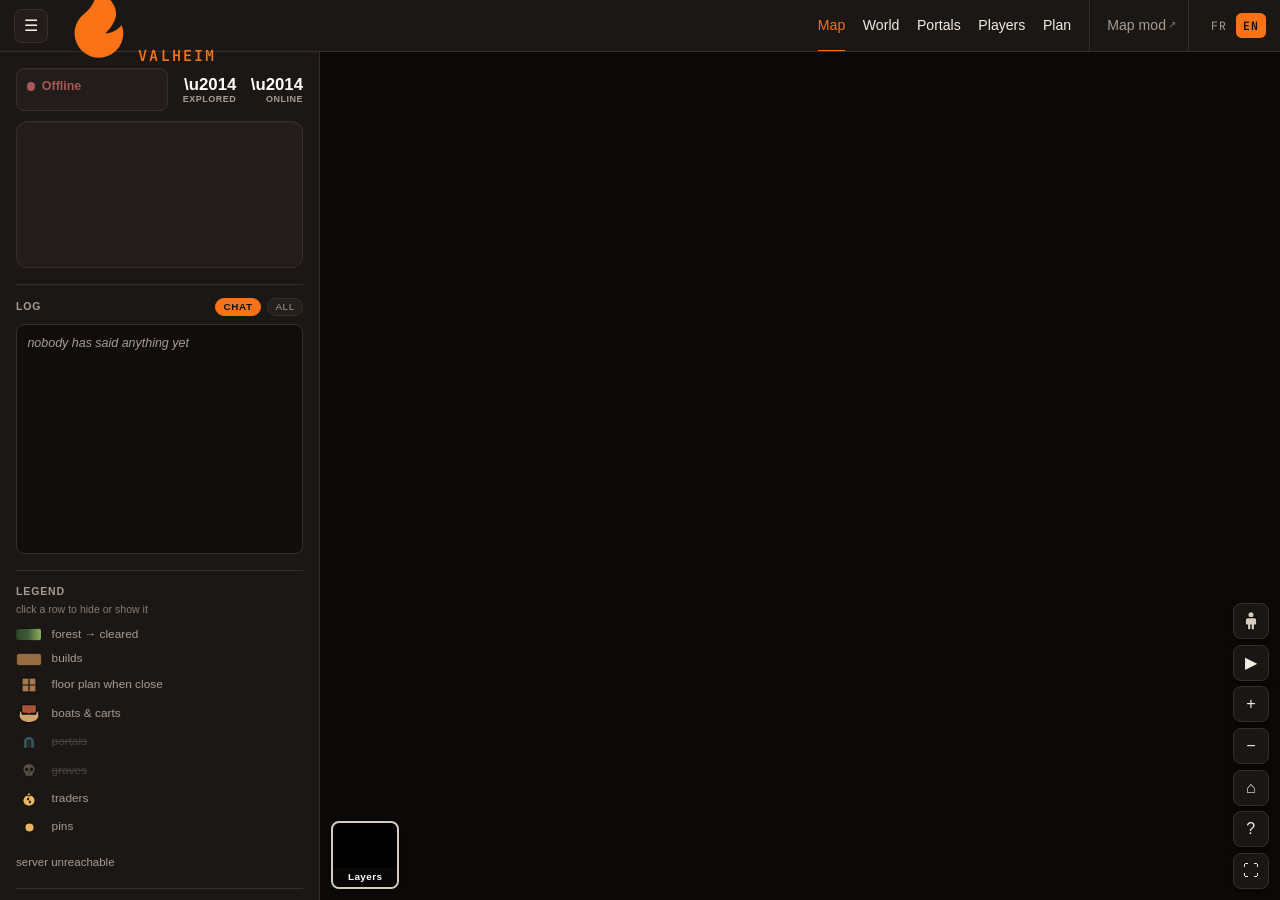
==== commit f59fa50e: "ForgeMap : base i18n (js/i18n.js, js/lang/fr.js, consignes de traduction)" ====
--- a/WebMap/web/index.html
+++ b/WebMap/web/index.html
@@ -11,7 +11,6 @@
 <link rel="stylesheet" href="site.css">
 <script src="js/i18n.js"></script>
 <script src="js/lang/fr.js"></script>
-<script src="js/lang/noms.js"></script>
 <script src="site-config.js"></script>
 <script src="map-core.js"></script>
 <script src="js/card.js"></script>
@@ -304,7 +303,8 @@
     <p class="stamp" id="stamp"></p>
     <div class="foot">
       <span id="buildstamp"></span><span class="credits"> ·
-      <a class="repo" href="https://github.com/hunter-jsb/xn-valheim">state-as-code</a></span>
+      <a class="repo" href="https://github.com/hunter-jsb/xn-valheim">state-as-code</a> ·
+      <a href="https://indifferentbroccoli.com/valheim-server-hosting">indifferent broccoli</a></span>
     </div>
   </aside>
 
@@ -378,16 +378,16 @@
   <div class="sheet">
     <button class="btn sq quiet close" id="helpClose" aria-label="Close">&times;</button>
     <h2 class="title" id="helpTitle">Map commands</h2>
-    <p data-i18n>Type these in the in-game chat (press <b>Enter</b> to open chat).</p>
+    <p>Type these in the in-game chat (press <b>Enter</b> to open chat).</p>
 
     <h3>Pins</h3>
     <div class="cmds">
       <div><code>!pin</code><span>drop an unnamed dot where you stand</span></div>
       <div><code>!pin &lt;text&gt;</code><span>drop a dot with a label</span></div>
-      <div><code>!pin &lt;type&gt; &lt;text&gt;</code><span data-i18n>a typed pin, e.g. <code>!pin house Base</code></span></div>
+      <div><code>!pin &lt;type&gt; &lt;text&gt;</code><span>a typed pin, e.g. <code>!pin house Base</code></span></div>
       <div><code>!undoPin</code><span>remove your most recent pin</span></div>
       <div><code>!deletePin &lt;text&gt;</code><span>remove the pin matching that text</span></div>
-      <div><code>!deletePin</code><span data-i18n>with no text, removes your most recent <em>unnamed</em> pin</span></div>
+      <div><code>!deletePin</code><span>with no text, removes your most recent <em>unnamed</em> pin</span></div>
       <div class="pintypes">
         <b class="eyebrow">Types</b>
         <span><svg><use href="#ic-pin-dot"></use></svg>dot</span>
@@ -398,11 +398,11 @@
       </div>
     </div>
 
-    <p style="margin-top:.8rem" data-i18n>Or on this map, signed in: tap walked ground and <b>Pin here</b>, or tap a
+    <p style="margin-top:.8rem">Or on this map, signed in: tap walked ground and <b>Pin here</b>, or tap a
        pin to relabel, retype, move or delete it.</p>
 
     <h3>Layers</h3>
-    <p data-i18n>Each row of the sidebar's <b>Legend</b> is a switch, remembered by this browser; the
+    <p>Each row of the sidebar's <b>Legend</b> is a switch, remembered by this browser; the
        <b>Layers</b> card on the map holds presets of them, details (torches and fires,
        deaths, trails), and swaps the ground between the terrain render and a flat atlas of biomes
        (<b>L</b> cycles). Zoomed right in, builds
@@ -410,7 +410,7 @@
        roofs. Portal lines join linked pairs, and a grave is gear still lying there.</p>
 
     <h3>3D</h3>
-    <p data-i18n>Drag the little figure from the buttons onto walked ground (on a phone: tap it, then
+    <p>Drag the little figure from the buttons onto walked ground (on a phone: tap it, then
        tap the map), or pick <b>3D</b> under View in the <b>Layers</b> card, or <b>See in 3D</b>
        on a place or a pin, and you stand there at eye height. Drag to look around, scroll or
        pinch to zoom the eye, <b>W A S D</b> or the arrows to walk (<b>Shift</b> runs), click the
@@ -420,7 +420,7 @@
        game's own models, mined rocks as far as they have been mined.</p>
 
     <h3>Show yourself on the map</h3>
-    <p data-i18n>Press <b>M</b> in game and turn on <b>visible to other players</b>. Without it you
+    <p>Press <b>M</b> in game and turn on <b>visible to other players</b>. Without it you
        still show in the online list, but never with a location.</p>
 
     <h3>Good to know</h3>
@@ -537,17 +537,17 @@
   // Hull size is drawn to scale so a longship reads as one without a label.
   const v = (WORLD.vehicles||[]).map(m => {
     const st = MapCore.vehicleStyle(m);
-    return `<div class="marker veh" data-kind="${st.label.toLowerCase()}" data-px="${m.px}" data-py="${m.py}" title="${esc(I18N.t(st.label))}">`
+    return `<div class="marker veh" data-kind="${st.label.toLowerCase()}" data-px="${m.px}" data-py="${m.py}" title="${esc(st.label)}">`
       + `<svg class="ic" style="width:${st.size}px;height:${st.size}px"><use href="#ic-${st.icon}"></use></svg></div>`;
   });
   // Named, because the name is the whole point of a portal.
   const w = (WORLD.portals||[]).map(m =>
-    `<div class="marker portal${ARRIVAL.portals.has(m.id)?" hl":""}" data-id="${esc(m.id)}" data-px="${m.px}" data-py="${m.py}" title="${esc(m.name||I18N.t("unnamed portal"))}">`
+    `<div class="marker portal${ARRIVAL.portals.has(m.id)?" hl":""}" data-id="${esc(m.id)}" data-px="${m.px}" data-py="${m.py}" title="${esc(m.name||"unnamed portal")}">`
     + `<svg class="ic"><use href="#ic-portal"></use></svg>`
     + (m.name ? `<span class="nm">${esc(m.name)}</span>` : "") + `</div>`);
   // Someone's gear is still lying here; the name matters more than the icon.
   const g = (WORLD.graves||[]).map(m =>
-    `<div class="marker grave" data-px="${m.px}" data-py="${m.py}" title="${esc(m.name||I18N.t("grave"))}${m.age>0?" · "+graveAge(m.age):""}">`
+    `<div class="marker grave" data-px="${m.px}" data-py="${m.py}" title="${esc(m.name||"grave")}${m.age>0?" · "+graveAge(m.age):""}">`
     + `<svg class="ic"><use href="#ic-grave"></use></svg>`
     + (m.name ? `<span class="nm">${esc(m.name)}</span>` : "") + `</div>`);
   // A trader is a place, so it wears its name like a portal does.
@@ -585,9 +585,9 @@
 function graveAge(sec){
   const d = sec/86400;
   if(d >= 1){ const t = d<10 ? (Math.round(d*10)/10) : Math.round(d);
-              return I18N.tn(t, "{n} day", "{n} days"); }
+              return t + " day" + (t===1?"":"s"); }
   const h = sec/3600;
-  return h >= 1 ? I18N.t("{n}h", {n: h.toFixed(0)}) : I18N.t("{n}m", {n: Math.max(1,Math.round(sec/60))});
+  return h >= 1 ? h.toFixed(0)+"h" : Math.max(1,Math.round(sec/60))+"m";
 }
 
 // ---------- the layers card: legend, presets, details, names, ground ----------
@@ -654,7 +654,7 @@
   const mark = cls => { box.classList.remove("ok", "warn", "bad"); if(cls) box.classList.add(cls); };
   if(!sum){
     mark(live===true?"ok":live===false?"bad":"");
-    head.textContent = I18N.t(live===true?"Online":live===false?"Offline":"Status unavailable");
+    head.textContent = live===true?"Online":live===false?"Offline":"Status unavailable";
     rows.innerHTML = ""; return;
   }
   const comps = (sum.components||[]).filter(c=>!c.group);
@@ -663,7 +663,7 @@
   // the cron behind Statuspage runs every 15 minutes, so a live failure wins
   if(live === false){ cls="bad"; overall="Server unreachable"; }
   mark(cls);
-  head.textContent = I18N.t(overall);
+  head.textContent = overall;
   rows.innerHTML = comps.map(c=>{
     const now = (live===false && /server/i.test(c.name)) ? "major_outage" : c.status;
     return `<span class="${STATUS_CLASS[now]||""}"><span class="dot"></span>${esc(c.name)}</span>`;
@@ -671,8 +671,8 @@
 }
 // the line under the legend: when the server last answered, or that it did not
 function renderStamp(){
-  document.getElementById("stamp").textContent = WORLD.live === false ? I18N.t("server unreachable")
-    : I18N.t("live · updated {time}", {time: I18N.time(WORLD.updated)});
+  document.getElementById("stamp").textContent = WORLD.live === false ? "server unreachable"
+    : "live · updated " + new Date(WORLD.updated).toLocaleTimeString();
 }
 
 // ---------- the spotlight ----------
@@ -689,16 +689,16 @@
   const P = WORLD.players;
   const count = (P && P.count != null) ? P.count : "\u2014";
   document.getElementById("pcount").textContent = count;
-  document.getElementById("explored").innerHTML = WORLD.explored==null ? "\u2014" : I18N.num(WORLD.explored*100, {minimumFractionDigits: 1, maximumFractionDigits: 1}) + "<small>%</small>";
+  document.getElementById("explored").innerHTML = WORLD.explored==null ? "\u2014" : (WORLD.explored*100).toFixed(1) + "<small>%</small>";
   const list = (P && P.players) || [];
   const hiddenCount = list.filter(p=>p.hidden).length;
-  let line = list.length ? I18N.t("<b>Online:</b> {names}", {names: list.map(p=>esc(p.name)).join(", ")}) : "";
+  let line = list.length ? `<b>Online:</b> ${list.map(p=>esc(p.name)).join(", ")}` : "";
   if(list.length && hiddenCount === list.length)
-    line += `<br><span style="font-size:.7rem">${I18N.t("not shown on map \u2014 enable \u201cvisible to other players\u201d on the in-game map (M)")}</span>`;
+    line += `<br><span style="font-size:.7rem">not shown on map \u2014 enable \u201cvisible to other players\u201d on the in-game map (M)</span>`;
   document.getElementById("online").innerHTML = line;
   document.getElementById("mini").classList.toggle("on", list.length > 0);
   document.getElementById("miniText").innerHTML = list.length
-    ? I18N.t("<b>{n} online</b> · {names}", {n: list.length, names: esc(list.map(p=>p.name).join(", "))}) : I18N.t("nobody online");
+    ? `<b>${list.length} online</b> · ${esc(list.map(p=>p.name).join(", "))}` : "nobody online";
   buildMarkers();
   Spot.render();
 }
@@ -722,7 +722,7 @@
   const el=document.getElementById("feed");
   const msgs = FEED==="chat" ? WORLD.messages.filter(m=>!isEvent(m)) : WORLD.messages;
   if(!msgs.length){
-    el.innerHTML = `<div class="msg sys">${I18N.t(FEED==="chat" ? "nobody has said anything yet" : "nothing yet")}</div>`;
+    el.innerHTML = `<div class="msg sys">${FEED==="chat" ? "nobody has said anything yet" : "nothing yet"}</div>`;
     return;
   }
   el.innerHTML = msgs.slice().reverse().map(m=>{
@@ -799,35 +799,33 @@
 const KIND = {continent: "Continent", island: "Island", holm: "Holm", range: "Mountain range", lake: "Lake", bay: "Bay",
               river: "River", forest: "Black Forest", swamp: "Swamp", plains: "Plains", meadows: "Meadows",
               mistlands: "Mistlands", ashlands: "Ashlands", north: "Deep North"};
-const kindName = k => KIND[k] ? I18N.t(KIND[k]) : k;
-const dec1 = n => I18N.num(n, {minimumFractionDigits: 1, maximumFractionDigits: 1});
-const km2 = a => a >= 1 ? dec1(a) + " km\u00b2" : Math.round(a*100) + " ha";
+const km2 = a => a >= 1 ? a.toFixed(1) + " km\u00b2" : Math.round(a*100) + " ha";
 function renderCard(){
   const c = CARD; if(!c) return;
   stage.classList.toggle("placing", c.mode === "move");
   if(c.pin || c.adding) return renderPin(c);
   const f = c.here[c.i], me = MapCore.user();
-  const bits = [kindName(f.kind)];
-  bits.push(f.kind === "river" ? (f.area >= 1000 ? I18N.t("{n} km long", {n: dec1(f.area/1000)}) : I18N.t("{n} m long", {n: Math.round(f.area)})) : km2(f.area));
-  if(f.explored != null) bits.push(I18N.t("{n}% walked", {n: Math.round(f.explored*100)}));
+  const bits = [KIND[f.kind] || f.kind];
+  bits.push(f.kind === "river" ? (f.area >= 1000 ? (f.area/1000).toFixed(1) + " km long" : Math.round(f.area) + " m long") : km2(f.area));
+  if(f.explored != null) bits.push(Math.round(f.explored*100) + "% walked");
   const facts = [];
-  if(f.elev) facts.push(f.kind === "range" ? I18N.t("up to {n} m", {n: Math.round(f.elev.max)}) : `${Math.round(Math.max(0, f.elev.min))}\u2013${Math.round(f.elev.max)} m`);
-  if(f.builds) facts.push(I18N.tn(f.builds, "{n} piece built", "{n} pieces built"));
-  if(f.portals) facts.push(I18N.tn(f.portals, "{n} portal", "{n} portals"));
-  if(f.deaths) facts.push(I18N.tn(f.deaths, "{n} death", "{n} deaths"));
+  if(f.elev) facts.push(f.kind === "range" ? `up to ${Math.round(f.elev.max)} m` : `${Math.round(Math.max(0, f.elev.min))}\u2013${Math.round(f.elev.max)} m`);
+  if(f.builds) facts.push(f.builds.toLocaleString() + (f.builds === 1 ? " piece built" : " pieces built"));
+  if(f.portals) facts.push(f.portals + (f.portals === 1 ? " portal" : " portals"));
+  if(f.deaths) facts.push(f.deaths + (f.deaths === 1 ? " death" : " deaths"));
   const on = c.here.find((g, j) => j !== c.i && (g.kind === "continent" || g.kind === "island" || g.kind === "holm"));
-  if(on && f.kind !== "continent" && f.kind !== "island" && f.kind !== "holm") facts.push(I18N.t("on {name}", {name: on.name}));
-  const others = c.here.map((g, j) => j === c.i ? "" : `<button class="chip" data-i="${j}">${esc(g.name)} \u00b7 ${esc(kindName(g.kind).toLowerCase())}</button>`).join("");
+  if(on && f.kind !== "continent" && f.kind !== "island" && f.kind !== "holm") facts.push("on " + on.name);
+  const others = c.here.map((g, j) => j === c.i ? "" : `<button class="chip" data-i="${j}">${esc(g.name)} \u00b7 ${esc((KIND[g.kind] || g.kind).toLowerCase())}</button>`).join("");
   namer.innerHTML = `<div class="eyebrow">${esc(bits.join(" \u00b7 "))}</div>`
     + (c.editing
         ? `<input class="field" id="nameIn" maxlength="40" value="${esc(f.name)}" autocomplete="off">
-           <div class="btnrow"><button class="btn" id="nameSave">${I18N.t("Save")}</button>${f.by ? `<button class="btn quiet" id="nameReset" title="${I18N.t("Back to the name the world gave it")}">${I18N.t("Own name")}</button>` : ""}<button class="btn quiet" id="nameCancel">${I18N.t("Cancel")}</button></div>`
-        : `<div class="nm">${esc(f.name)}${me ? ` <a href="#" class="edit" id="nameEdit" title="${I18N.t("Rename")}">\u270e</a>` : ""}</div>`)
+           <div class="btnrow"><button class="btn" id="nameSave">Save</button>${f.by ? '<button class="btn quiet" id="nameReset" title="Back to the name the world gave it">Own name</button>' : ""}<button class="btn quiet" id="nameCancel">Cancel</button></div>`
+        : `<div class="nm">${esc(f.name)}${me ? ' <a href="#" class="edit" id="nameEdit" title="Rename">\u270e</a>' : ""}</div>`)
     + (facts.length ? `<div class="facts">${esc(facts.join(" \u00b7 "))}</div>` : "")
     + (others ? `<div class="others">${others}</div>` : "")
-    + (c.walked && !c.editing ? `<div class="btnrow">${me ? `<button class="btn" id="pinHere">${pinIcon("dot")}${I18N.t("Pin here")}</button>` : ""}`
-        + `<a class="btn" href="${see3d(c.tap.x, c.tap.z)}">${I18N.t("See in 3D")}</a></div>` : "")
-    + `<div class="note" id="nameNote">${f.by ? I18N.t("named by {name}", {name: esc(f.by)}) : I18N.t(me ? "the world's own name" : "the world's own name \u00b7 sign in to rename")}</div>`;
+    + (c.walked && !c.editing ? `<div class="btnrow">${me ? `<button class="btn" id="pinHere">${pinIcon("dot")}Pin here</button>` : ""}`
+        + `<a class="btn" href="${see3d(c.tap.x, c.tap.z)}">See in 3D</a></div>` : "")
+    + `<div class="note" id="nameNote">${f.by ? "named by " + esc(f.by) : (me ? "the world's own name" : "the world's own name \u00b7 sign in to rename")}</div>`;
   placeCard(c);
   const ph = document.getElementById("pinHere"); if(ph) ph.onclick = () => { c.adding = true; renderCard(); };
   namer.querySelectorAll(".others .chip").forEach(el => el.onclick = () => { c.i = +el.dataset.i; c.editing = false; renderCard(); });
@@ -855,14 +853,14 @@
   const c = CARD; if(!c) return;
   const f = c.here[c.i];
   const note = document.getElementById("nameNote");
-  note.className = "note"; note.textContent = I18N.t("saving\u2026");
+  note.className = "note"; note.textContent = "saving\u2026";
   try{
     const r = await MapCore.post(API, "/names", {id: f.id, name});
     if(r && r.rev) await LAYERS.features(r.rev, takeFeatures);
     const fresh = (WORLD.features || []).find(g => g.id === f.id);
     if(fresh){ f.name = fresh.name; f.by = fresh.by; }
     c.editing = false; renderCard();
-  }catch(e){ note.className = "note bad"; note.textContent = e.message || I18N.t("could not save"); }
+  }catch(e){ note.className = "note bad"; note.textContent = e.message || "could not save"; }
 }
 // open the card for a spot, or for a place (its own spot then); nothing for unwalked ground
 async function openCard(x, y, wx, wz, want, tap){
@@ -900,27 +898,27 @@
 function renderPin(c){
   const p = c.pin || {type: "dot", text: ""}, me = MapCore.user();
   const form = c.adding || c.mode === "edit";
-  const head = c.adding ? I18N.t("New pin") : c.mode === "edit" ? I18N.t("Edit pin") : c.mode === "move" ? I18N.t("Moving pin") : I18N.t("Pin \u00b7 {type}", {type: p.type});
-  const title = `<div class="nm">${pinIcon(p.type)}${p.text ? esc(p.text) : `<i>${I18N.t("no label")}</i>`}`
-    + (me && c.mode === "view" ? ` <a href="#" class="edit" id="pinEdit" title="${I18N.t("Relabel or retype")}">\u270e</a>` : "") + `</div>`;
-  const by = c.pin ? `<div class="facts">${I18N.t(c.pin.site ? "pinned on the site by {name}" : "placed in game by {name}", {name: esc(c.pin.owner || I18N.t("someone"))})}</div>` : "";
+  const head = c.adding ? "New pin" : c.mode === "edit" ? "Edit pin" : c.mode === "move" ? "Moving pin" : "Pin \u00b7 " + p.type;
+  const title = `<div class="nm">${pinIcon(p.type)}${p.text ? esc(p.text) : "<i>no label</i>"}`
+    + (me && c.mode === "view" ? ' <a href="#" class="edit" id="pinEdit" title="Relabel or retype">\u270e</a>' : "") + `</div>`;
+  const by = c.pin ? `<div class="facts">${c.pin.site ? "pinned on the site by " : "placed in game by "}${esc(c.pin.owner || "someone")}</div>` : "";
   let body, note = c.msg || "";
   if(form){
-    body = `<input class="field" id="pinText" maxlength="60" placeholder="${I18N.t("a label, or none")}" value="${esc(p.text)}" autocomplete="off">`
+    body = `<input class="field" id="pinText" maxlength="60" placeholder="a label, or none" value="${esc(p.text)}" autocomplete="off">`
       + `<div class="pick">${PIN_TYPES.map(t => `<button class="chip${t === p.type ? " on" : ""}" data-t="${t}">${pinIcon(t)}${t}</button>`).join("")}</div>`
-      + `<div class="btnrow"><button class="btn" id="pinSave">${I18N.t(c.adding ? "Pin it" : "Save")}</button><button class="btn quiet" id="pinCancel">${I18N.t("Cancel")}</button></div>`;
+      + `<div class="btnrow"><button class="btn" id="pinSave">${c.adding ? "Pin it" : "Save"}</button><button class="btn quiet" id="pinCancel">Cancel</button></div>`;
   } else if(c.mode === "move"){
-    body = title + `<div class="btnrow"><button class="btn quiet" id="pinCancel">${I18N.t("Cancel")}</button></div>`;
-    note = note || I18N.t("Tap the map where it goes.");
+    body = title + `<div class="btnrow"><button class="btn quiet" id="pinCancel">Cancel</button></div>`;
+    note = note || "Tap the map where it goes.";
   } else if(c.mode === "confirm"){
-    body = title + by + `<div class="btnrow"><button class="btn" id="pinDelete">${I18N.t("Delete")}</button><button class="btn quiet" id="pinCancel">${I18N.t("Keep")}</button></div>`;
+    body = title + by + `<div class="btnrow"><button class="btn" id="pinDelete">Delete</button><button class="btn quiet" id="pinCancel">Keep</button></div>`;
   } else {
-    body = title + by + `<div class="btnrow">` + (me ? `<button class="btn" id="pinMove">${I18N.t("Move")}</button><button class="btn" id="pinAsk">${I18N.t("Delete")}</button>` : "")
-      + `<a class="btn" href="${see3d(p.x, p.z)}">${I18N.t("See in 3D")}</a></div>`;
-    note = note || (me ? "" : I18N.t("sign in to change it"));
+    body = title + by + `<div class="btnrow">` + (me ? `<button class="btn" id="pinMove">Move</button><button class="btn" id="pinAsk">Delete</button>` : "")
+      + `<a class="btn" href="${see3d(p.x, p.z)}">See in 3D</a></div>`;
+    note = note || (me ? "" : "sign in to change it");
   }
   namer.innerHTML = `<div class="eyebrow">${esc(head)}</div>` + body
-    + `<div class="note${c.mode === "confirm" ? " bad" : ""}" id="nameNote">${esc(c.mode === "confirm" ? I18N.t("Delete this pin for everyone?") : note)}</div>`;
+    + `<div class="note${c.mode === "confirm" ? " bad" : ""}" id="nameNote">${esc(c.mode === "confirm" ? "Delete this pin for everyone?" : note)}</div>`;
   placeCard(c);
   const $ = id => document.getElementById(id), on = (id, f) => { const el = $(id); if(el) el.onclick = e => { e.preventDefault(); f(); }; };
   const view = mode => { if(c.adding) c.adding = false; else c.mode = mode; c.msg = ""; renderCard(); };
@@ -949,15 +947,15 @@
 // 2 s, so for a moment after a write that answer is the fresher, and the tick waits.
 async function writePin(body){
   const note = document.getElementById("nameNote");
-  note.className = "note"; note.textContent = I18N.t("saving\u2026");
+  note.className = "note"; note.textContent = "saving\u2026";
   try{
     const r = await MapCore.post(API, "/pins", body);
     // a mod from before site pins answers a POST with its CSV: no answer at all
-    if(!r || !r.ok || !r.pins) throw new Error(I18N.t("the server takes pins from the site after its next restart"));
+    if(!r || !r.ok || !r.pins) throw new Error("the server takes pins from the site after its next restart");
     WORLD.pins = MapCore.parsePins(r.pins); WORLD.pinsAt = Date.now();
     renderTiles();
     return r;
-  }catch(e){ note.className = "note bad"; note.textContent = e.message || I18N.t("could not save"); return null; }
+  }catch(e){ note.className = "note bad"; note.textContent = e.message || "could not save"; return null; }
 }
 async function savePin(c, text, type){
   if(c.busy) return;
@@ -965,7 +963,7 @@
   const r = await writePin(c.adding ? {op: "add", x: +c.tap.x.toFixed(2), z: +c.tap.z.toFixed(2), type, text}
                                     : {op: "edit", id: c.pin.id, type, text});
   c.busy = false;
-  if(r && CARD === c) openPin(r.id, c.x, c.y, I18N.t(c.adding ? "pinned" : "saved"));
+  if(r && CARD === c) openPin(r.id, c.x, c.y, c.adding ? "pinned" : "saved");
 }
 async function movePin(c, x, y){
   if(c.busy) return;
@@ -973,12 +971,12 @@
   const q = V.at(x, y), w = MapCore.toWorld(q.px, q.py);
   const r = await writePin({op: "edit", id: c.pin.id, x: +w.x.toFixed(2), z: +w.z.toFixed(2)});
   c.busy = false;
-  if(r && CARD === c) openPin(c.pin.id, x, y, I18N.t("moved"));
+  if(r && CARD === c) openPin(c.pin.id, x, y, "moved");
 }
 
 const BUILD = "2026-09-26b";   // shown in the footer, so a stale page is obvious
 async function boot(){
-  document.getElementById("buildstamp").textContent = I18N.t("build {v}", {v: BUILD});
+  document.getElementById("buildstamp").textContent = "build " + BUILD;
   LAYERS.loadBase();
   try{ await MapCore.fetchConfig(API); }catch(e){}
   await tickState();
--- a/WebMap/web/site.css
+++ b/WebMap/web/site.css
@@ -277,9 +277,3 @@
     justify-content:center;margin:-.3rem -.3rem 0 .5rem;border:1px solid var(--line);border-radius:var(--r);
     background:var(--card);color:var(--ink);font-size:1.2rem;line-height:1;cursor:pointer;z-index:1}
 }
-
-/* ---------- ForgeMap ---------- */
-/* ForgeServer's flame before the world's name, the credit at each page's foot */
-.brand{display:inline-flex;align-items:center;gap:.45rem}
-.brand .flame{width:1.05em;height:1.05em;flex:0 0 auto;color:var(--gold)}
-.fm-credit b{color:var(--ink-2);font-weight:600}
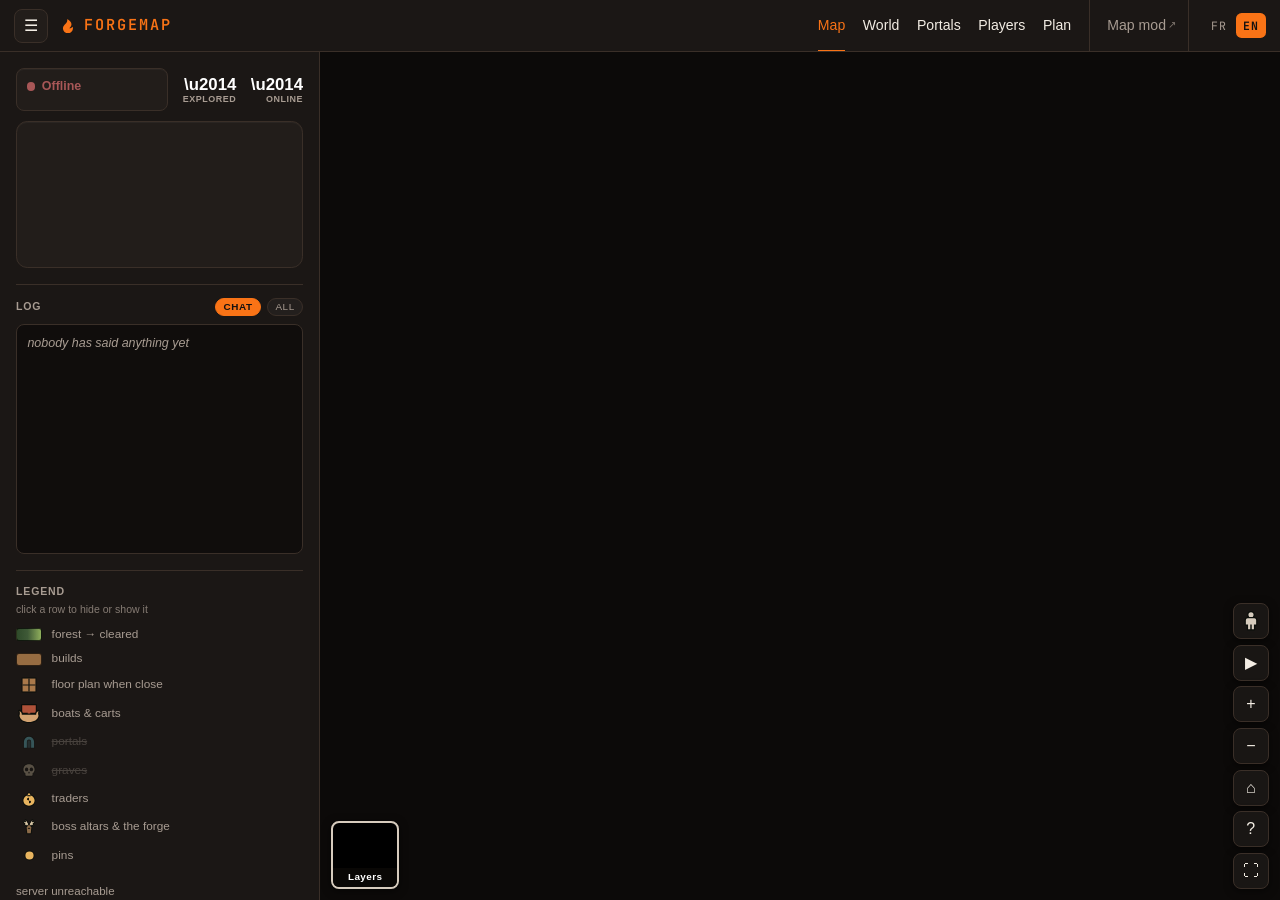
==== commit 3dfecb24: "ForgeMap 1.4.0 : autels de boss et Forge du potentiel sur la carte, autels montres par un Vegvisir L" ====
--- a/WebMap/web/index.html
+++ b/WebMap/web/index.html
@@ -11,6 +11,7 @@
 <link rel="stylesheet" href="site.css">
 <script src="js/i18n.js"></script>
 <script src="js/lang/fr.js"></script>
+<script src="js/lang/noms.js"></script>
 <script src="site-config.js"></script>
 <script src="map-core.js"></script>
 <script src="js/card.js"></script>
@@ -130,10 +131,15 @@
     animation:hlring 1s ease-out infinite}
   @keyframes hlring{from{transform:scale(.5);opacity:1}to{transform:scale(3.4);opacity:0}}
   .marker.trader .nm{color:var(--trader)}
+  /* a boss's altar, the Forge of Potential: places, named like a trader */
+  .marker.place .ic{width:20px;height:20px}
+  .marker.place .nm{color:var(--portal-ink)}
+  .marker.place.boss .nm{color:var(--boss)}
   .marker.grave .nm{color:var(--grave)}
   .no-portal .marker.portal,.no-portal #portalLinks{display:none}
   .no-grave .marker.grave{display:none}
   .no-trader .marker.trader{display:none}
+  .no-place .marker.place{display:none}
   .no-pin .marker.pin{display:none}
   .no-vehicles .marker[data-kind="raft"],.no-vehicles .marker[data-kind="karve"],
   .no-vehicles .marker[data-kind="longship"],.no-vehicles .marker[data-kind="cart"]{display:none}
@@ -167,6 +173,7 @@
   .layers:hover .tray,.layers.open .tray{display:flex}
   .trow{display:flex;align-items:center;gap:.7rem}
   .trow .tk{width:2.6rem}
+  html[lang="fr"] .trow .tk{width:3.7rem}   /* AFFICHER, DÉTAILS, LUMIÈRE: the French column is wider */
   .grounds{display:flex;gap:.55rem}
   .gcard{display:flex;flex-direction:column;align-items:center;gap:.25rem;padding:0;border:0;background:none;
     color:var(--muted);cursor:pointer;font-size:.68rem}
@@ -261,7 +268,7 @@
 
 <!-- The marker sprite, injected before the first <use> of it is parsed. -->
 <svg id="icons" aria-hidden="true" style="position:absolute;width:0;height:0;overflow:hidden"></svg>
-<script>MapCore.injectSprite(document.getElementById("icons"));</script>
+<script>MapCore.injectSprite(document.getElementById("icons"), Object.assign({}, MapCore.ICONS, MapCore.BOSS_ICON, MapCore.PLACE_ICON));</script>
 
 <nav class="nav" data-page="index" data-side></nav>
 <script>MapCore.nav();</script>
@@ -298,13 +305,13 @@
       <span class="ic" data-layer="portal"><svg style="width:16px;height:16px"><use href="#ic-portal"></use></svg></span><span data-layer="portal">portals</span>
       <span class="ic" data-layer="grave"><svg style="width:16px;height:16px"><use href="#ic-grave"></use></svg></span><span data-layer="grave">graves</span>
       <span class="ic" data-layer="trader"><svg style="width:16px;height:16px"><use href="#ic-trader"></use></svg></span><span data-layer="trader">traders</span>
+      <span class="ic" data-layer="place"><svg style="width:16px;height:16px"><use href="#ic-boss-eikthyr"></use></svg></span><span data-layer="place">boss altars &amp; the forge</span>
       <span class="ic" data-layer="pin"><svg style="width:17px;height:17px"><use href="#ic-pin-dot"></use></svg></span><span data-layer="pin">pins</span>
     </div>
     <p class="stamp" id="stamp"></p>
     <div class="foot">
       <span id="buildstamp"></span><span class="credits"> ·
-      <a class="repo" href="https://github.com/hunter-jsb/xn-valheim">state-as-code</a> ·
-      <a href="https://indifferentbroccoli.com/valheim-server-hosting">indifferent broccoli</a></span>
+      <a class="repo" href="https://github.com/hunter-jsb/xn-valheim">state-as-code</a></span>
     </div>
   </aside>
 
@@ -378,16 +385,16 @@
   <div class="sheet">
     <button class="btn sq quiet close" id="helpClose" aria-label="Close">&times;</button>
     <h2 class="title" id="helpTitle">Map commands</h2>
-    <p>Type these in the in-game chat (press <b>Enter</b> to open chat).</p>
+    <p data-i18n>Type these in the in-game chat (press <b>Enter</b> to open chat).</p>
 
     <h3>Pins</h3>
     <div class="cmds">
       <div><code>!pin</code><span>drop an unnamed dot where you stand</span></div>
-      <div><code>!pin &lt;text&gt;</code><span>drop a dot with a label</span></div>
-      <div><code>!pin &lt;type&gt; &lt;text&gt;</code><span>a typed pin, e.g. <code>!pin house Base</code></span></div>
+      <div><code data-i18n>!pin &lt;text&gt;</code><span>drop a dot with a label</span></div>
+      <div><code data-i18n>!pin &lt;type&gt; &lt;text&gt;</code><span data-i18n>a typed pin, e.g. <code>!pin house Base</code></span></div>
       <div><code>!undoPin</code><span>remove your most recent pin</span></div>
-      <div><code>!deletePin &lt;text&gt;</code><span>remove the pin matching that text</span></div>
-      <div><code>!deletePin</code><span>with no text, removes your most recent <em>unnamed</em> pin</span></div>
+      <div><code data-i18n>!deletePin &lt;text&gt;</code><span>remove the pin matching that text</span></div>
+      <div><code>!deletePin</code><span data-i18n>with no text, removes your most recent <em>unnamed</em> pin</span></div>
       <div class="pintypes">
         <b class="eyebrow">Types</b>
         <span><svg><use href="#ic-pin-dot"></use></svg>dot</span>
@@ -398,11 +405,11 @@
       </div>
     </div>
 
-    <p style="margin-top:.8rem">Or on this map, signed in: tap walked ground and <b>Pin here</b>, or tap a
+    <p style="margin-top:.8rem" data-i18n>Or on this map, signed in: tap walked ground and <b>Pin here</b>, or tap a
        pin to relabel, retype, move or delete it.</p>
 
     <h3>Layers</h3>
-    <p>Each row of the sidebar's <b>Legend</b> is a switch, remembered by this browser; the
+    <p data-i18n>Each row of the sidebar's <b>Legend</b> is a switch, remembered by this browser; the
        <b>Layers</b> card on the map holds presets of them, details (torches and fires,
        deaths, trails), and swaps the ground between the terrain render and a flat atlas of biomes
        (<b>L</b> cycles). Zoomed right in, builds
@@ -410,7 +417,7 @@
        roofs. Portal lines join linked pairs, and a grave is gear still lying there.</p>
 
     <h3>3D</h3>
-    <p>Drag the little figure from the buttons onto walked ground (on a phone: tap it, then
+    <p data-i18n>Drag the little figure from the buttons onto walked ground (on a phone: tap it, then
        tap the map), or pick <b>3D</b> under View in the <b>Layers</b> card, or <b>See in 3D</b>
        on a place or a pin, and you stand there at eye height. Drag to look around, scroll or
        pinch to zoom the eye, <b>W A S D</b> or the arrows to walk (<b>Shift</b> runs), click the
@@ -420,7 +427,7 @@
        game's own models, mined rocks as far as they have been mined.</p>
 
     <h3>Show yourself on the map</h3>
-    <p>Press <b>M</b> in game and turn on <b>visible to other players</b>. Without it you
+    <p data-i18n>Press <b>M</b> in game and turn on <b>visible to other players</b>. Without it you
        still show in the online list, but never with a location.</p>
 
     <h3>Good to know</h3>
@@ -450,6 +457,7 @@
   portals: [],                    // portals and the links between connected pairs
   graves: [],                     // tombstones still standing, i.e. gear still out there
   traders: [],                    // Haldor, Hildir, the Bog Witch: only those in walked ground
+  places: [],                     // the boss altars and the Forge of Potential, walked or pointed to by a Vegvisir
   deaths: [], deathsAsCame: null, // where people died, newest last; as it came, to spot a change
   who: null,                      // one player's deaths only, from a link off the players page
   forest: {},                     // /forest/stats: trees standing, stumps cut
@@ -507,7 +515,7 @@
     `${(-V.tx/V.scale).toFixed(3)} ${(-V.ty/V.scale).toFixed(3)} ${(W/V.scale).toFixed(3)} ${(H/V.scale).toFixed(3)}`);
   positionMarkers();
 }
-// ---------- markers: players, pins, boats, portals, graves, traders ----------
+// ---------- markers: players, pins, boats, portals, graves, traders, places ----------
 function positionMarkers(){
   document.querySelectorAll("#markers .marker").forEach(el => {
     el.style.left = (V.tx + (+el.dataset.px) * V.scale) + "px";
@@ -537,24 +545,28 @@
   // Hull size is drawn to scale so a longship reads as one without a label.
   const v = (WORLD.vehicles||[]).map(m => {
     const st = MapCore.vehicleStyle(m);
-    return `<div class="marker veh" data-kind="${st.label.toLowerCase()}" data-px="${m.px}" data-py="${m.py}" title="${esc(st.label)}">`
+    return `<div class="marker veh" data-kind="${st.label.toLowerCase()}" data-px="${m.px}" data-py="${m.py}" title="${esc(I18N.t(st.label))}">`
       + `<svg class="ic" style="width:${st.size}px;height:${st.size}px"><use href="#ic-${st.icon}"></use></svg></div>`;
   });
   // Named, because the name is the whole point of a portal.
   const w = (WORLD.portals||[]).map(m =>
-    `<div class="marker portal${ARRIVAL.portals.has(m.id)?" hl":""}" data-id="${esc(m.id)}" data-px="${m.px}" data-py="${m.py}" title="${esc(m.name||"unnamed portal")}">`
+    `<div class="marker portal${ARRIVAL.portals.has(m.id)?" hl":""}" data-id="${esc(m.id)}" data-px="${m.px}" data-py="${m.py}" title="${esc(m.name||I18N.t("unnamed portal"))}">`
     + `<svg class="ic"><use href="#ic-portal"></use></svg>`
     + (m.name ? `<span class="nm">${esc(m.name)}</span>` : "") + `</div>`);
   // Someone's gear is still lying here; the name matters more than the icon.
   const g = (WORLD.graves||[]).map(m =>
-    `<div class="marker grave" data-px="${m.px}" data-py="${m.py}" title="${esc(m.name||"grave")}${m.age>0?" · "+graveAge(m.age):""}">`
+    `<div class="marker grave" data-px="${m.px}" data-py="${m.py}" title="${esc(m.name||I18N.t("grave"))}${m.age>0?" · "+graveAge(m.age):""}">`
     + `<svg class="ic"><use href="#ic-grave"></use></svg>`
     + (m.name ? `<span class="nm">${esc(m.name)}</span>` : "") + `</div>`);
   // A trader is a place, so it wears its name like a portal does.
   const t = (WORLD.traders||[]).map(m =>
     `<div class="marker trader" data-px="${m.px}" data-py="${m.py}" title="${esc(m.name)}">`
     + `<svg class="ic"><use href="#ic-trader"></use></svg><span class="nm">${esc(m.name)}</span></div>`);
-  document.getElementById("markers").innerHTML = p.concat(q).concat(v).concat(w).concat(g).concat(t).join("");
+  // A boss's altar or the forge: a place, under everything that moves.
+  const l = (WORLD.places||[]).map(m =>
+    `<div class="marker place${m.boss?" boss":""}" data-px="${m.px}" data-py="${m.py}" title="${esc(m.name)}">`
+    + `<svg class="ic"><use href="#ic-${m.icon}"></use></svg><span class="nm">${esc(m.name)}</span></div>`);
+  document.getElementById("markers").innerHTML = l.concat(p).concat(q).concat(v).concat(w).concat(g).concat(t).join("");
   drawPortalLinks();
   positionMarkers();
 }
@@ -585,9 +597,9 @@
 function graveAge(sec){
   const d = sec/86400;
   if(d >= 1){ const t = d<10 ? (Math.round(d*10)/10) : Math.round(d);
-              return t + " day" + (t===1?"":"s"); }
+              return I18N.tn(t, "{n} day", "{n} days"); }
   const h = sec/3600;
-  return h >= 1 ? h.toFixed(0)+"h" : Math.max(1,Math.round(sec/60))+"m";
+  return h >= 1 ? I18N.t("{n}h", {n: h.toFixed(0)}) : I18N.t("{n}m", {n: Math.max(1,Math.round(sec/60))});
 }
 
 // ---------- the layers card: legend, presets, details, names, ground ----------
@@ -654,7 +666,7 @@
   const mark = cls => { box.classList.remove("ok", "warn", "bad"); if(cls) box.classList.add(cls); };
   if(!sum){
     mark(live===true?"ok":live===false?"bad":"");
-    head.textContent = live===true?"Online":live===false?"Offline":"Status unavailable";
+    head.textContent = I18N.t(live===true?"Online":live===false?"Offline":"Status unavailable");
     rows.innerHTML = ""; return;
   }
   const comps = (sum.components||[]).filter(c=>!c.group);
@@ -663,7 +675,7 @@
   // the cron behind Statuspage runs every 15 minutes, so a live failure wins
   if(live === false){ cls="bad"; overall="Server unreachable"; }
   mark(cls);
-  head.textContent = overall;
+  head.textContent = I18N.t(overall);
   rows.innerHTML = comps.map(c=>{
     const now = (live===false && /server/i.test(c.name)) ? "major_outage" : c.status;
     return `<span class="${STATUS_CLASS[now]||""}"><span class="dot"></span>${esc(c.name)}</span>`;
@@ -671,8 +683,17 @@
 }
 // the line under the legend: when the server last answered, or that it did not
 function renderStamp(){
-  document.getElementById("stamp").textContent = WORLD.live === false ? "server unreachable"
-    : "live · updated " + new Date(WORLD.updated).toLocaleTimeString();
+  document.getElementById("stamp").textContent = WORLD.live === false ? I18N.t("server unreachable")
+    : I18N.t("live · updated {time}", {time: I18N.time(WORLD.updated)});
+}
+
+// ---------- the places ----------
+// The world's locations change only as ground is walked or a Vegvisir is read: once a minute.
+async function tickPlaces(){
+  let j; try{ j = await MapCore.fetchJSON(API, "/locations"); }catch(e){ return; }
+  const list = (j && Array.isArray(j.locations)) ? j.locations : [];
+  WORLD.places = list.map(l => { const k = MapCore.place(l); return k && {...k, ...toPx(l.x, l.z)}; }).filter(Boolean);
+  buildMarkers();
 }
 
 // ---------- the spotlight ----------
@@ -689,16 +710,16 @@
   const P = WORLD.players;
   const count = (P && P.count != null) ? P.count : "\u2014";
   document.getElementById("pcount").textContent = count;
-  document.getElementById("explored").innerHTML = WORLD.explored==null ? "\u2014" : (WORLD.explored*100).toFixed(1) + "<small>%</small>";
+  document.getElementById("explored").innerHTML = WORLD.explored==null ? "\u2014" : I18N.num(WORLD.explored*100, {minimumFractionDigits: 1, maximumFractionDigits: 1}) + "<small>%</small>";
   const list = (P && P.players) || [];
   const hiddenCount = list.filter(p=>p.hidden).length;
-  let line = list.length ? `<b>Online:</b> ${list.map(p=>esc(p.name)).join(", ")}` : "";
+  let line = list.length ? I18N.t("<b>Online:</b> {names}", {names: list.map(p=>esc(p.name)).join(", ")}) : "";
   if(list.length && hiddenCount === list.length)
-    line += `<br><span style="font-size:.7rem">not shown on map \u2014 enable \u201cvisible to other players\u201d on the in-game map (M)</span>`;
+    line += `<br><span style="font-size:.7rem">${I18N.t("not shown on map \u2014 enable \u201cvisible to other players\u201d on the in-game map (M)")}</span>`;
   document.getElementById("online").innerHTML = line;
   document.getElementById("mini").classList.toggle("on", list.length > 0);
   document.getElementById("miniText").innerHTML = list.length
-    ? `<b>${list.length} online</b> · ${esc(list.map(p=>p.name).join(", "))}` : "nobody online";
+    ? I18N.t("<b>{n} online</b> · {names}", {n: list.length, names: esc(list.map(p=>p.name).join(", "))}) : I18N.t("nobody online");
   buildMarkers();
   Spot.render();
 }
@@ -722,7 +743,7 @@
   const el=document.getElementById("feed");
   const msgs = FEED==="chat" ? WORLD.messages.filter(m=>!isEvent(m)) : WORLD.messages;
   if(!msgs.length){
-    el.innerHTML = `<div class="msg sys">${FEED==="chat" ? "nobody has said anything yet" : "nothing yet"}</div>`;
+    el.innerHTML = `<div class="msg sys">${I18N.t(FEED==="chat" ? "nobody has said anything yet" : "nothing yet")}</div>`;
     return;
   }
   el.innerHTML = msgs.slice().reverse().map(m=>{
@@ -799,33 +820,35 @@
 const KIND = {continent: "Continent", island: "Island", holm: "Holm", range: "Mountain range", lake: "Lake", bay: "Bay",
               river: "River", forest: "Black Forest", swamp: "Swamp", plains: "Plains", meadows: "Meadows",
               mistlands: "Mistlands", ashlands: "Ashlands", north: "Deep North"};
-const km2 = a => a >= 1 ? a.toFixed(1) + " km\u00b2" : Math.round(a*100) + " ha";
+const kindName = k => KIND[k] ? I18N.t(KIND[k]) : k;
+const dec1 = n => I18N.num(n, {minimumFractionDigits: 1, maximumFractionDigits: 1});
+const km2 = a => a >= 1 ? dec1(a) + " km\u00b2" : Math.round(a*100) + " ha";
 function renderCard(){
   const c = CARD; if(!c) return;
   stage.classList.toggle("placing", c.mode === "move");
   if(c.pin || c.adding) return renderPin(c);
   const f = c.here[c.i], me = MapCore.user();
-  const bits = [KIND[f.kind] || f.kind];
-  bits.push(f.kind === "river" ? (f.area >= 1000 ? (f.area/1000).toFixed(1) + " km long" : Math.round(f.area) + " m long") : km2(f.area));
-  if(f.explored != null) bits.push(Math.round(f.explored*100) + "% walked");
+  const bits = [kindName(f.kind)];
+  bits.push(f.kind === "river" ? (f.area >= 1000 ? I18N.t("{n} km long", {n: dec1(f.area/1000)}) : I18N.t("{n} m long", {n: Math.round(f.area)})) : km2(f.area));
+  if(f.explored != null) bits.push(I18N.t("{n}% walked", {n: Math.round(f.explored*100)}));
   const facts = [];
-  if(f.elev) facts.push(f.kind === "range" ? `up to ${Math.round(f.elev.max)} m` : `${Math.round(Math.max(0, f.elev.min))}\u2013${Math.round(f.elev.max)} m`);
-  if(f.builds) facts.push(f.builds.toLocaleString() + (f.builds === 1 ? " piece built" : " pieces built"));
-  if(f.portals) facts.push(f.portals + (f.portals === 1 ? " portal" : " portals"));
-  if(f.deaths) facts.push(f.deaths + (f.deaths === 1 ? " death" : " deaths"));
+  if(f.elev) facts.push(f.kind === "range" ? I18N.t("up to {n} m", {n: Math.round(f.elev.max)}) : `${Math.round(Math.max(0, f.elev.min))}\u2013${Math.round(f.elev.max)} m`);
+  if(f.builds) facts.push(I18N.tn(f.builds, "{n} piece built", "{n} pieces built"));
+  if(f.portals) facts.push(I18N.tn(f.portals, "{n} portal", "{n} portals"));
+  if(f.deaths) facts.push(I18N.tn(f.deaths, "{n} death", "{n} deaths"));
   const on = c.here.find((g, j) => j !== c.i && (g.kind === "continent" || g.kind === "island" || g.kind === "holm"));
-  if(on && f.kind !== "continent" && f.kind !== "island" && f.kind !== "holm") facts.push("on " + on.name);
-  const others = c.here.map((g, j) => j === c.i ? "" : `<button class="chip" data-i="${j}">${esc(g.name)} \u00b7 ${esc((KIND[g.kind] || g.kind).toLowerCase())}</button>`).join("");
+  if(on && f.kind !== "continent" && f.kind !== "island" && f.kind !== "holm") facts.push(I18N.t("on {name}", {name: on.name}));
+  const others = c.here.map((g, j) => j === c.i ? "" : `<button class="chip" data-i="${j}">${esc(g.name)} \u00b7 ${esc(kindName(g.kind).toLowerCase())}</button>`).join("");
   namer.innerHTML = `<div class="eyebrow">${esc(bits.join(" \u00b7 "))}</div>`
     + (c.editing
         ? `<input class="field" id="nameIn" maxlength="40" value="${esc(f.name)}" autocomplete="off">
-           <div class="btnrow"><button class="btn" id="nameSave">Save</button>${f.by ? '<button class="btn quiet" id="nameReset" title="Back to the name the world gave it">Own name</button>' : ""}<button class="btn quiet" id="nameCancel">Cancel</button></div>`
-        : `<div class="nm">${esc(f.name)}${me ? ' <a href="#" class="edit" id="nameEdit" title="Rename">\u270e</a>' : ""}</div>`)
+           <div class="btnrow"><button class="btn" id="nameSave">${I18N.t("Save")}</button>${f.by ? `<button class="btn quiet" id="nameReset" title="${I18N.t("Back to the name the world gave it")}">${I18N.t("Own name")}</button>` : ""}<button class="btn quiet" id="nameCancel">${I18N.t("Cancel")}</button></div>`
+        : `<div class="nm">${esc(f.name)}${me ? ` <a href="#" class="edit" id="nameEdit" title="${I18N.t("Rename")}">\u270e</a>` : ""}</div>`)
     + (facts.length ? `<div class="facts">${esc(facts.join(" \u00b7 "))}</div>` : "")
     + (others ? `<div class="others">${others}</div>` : "")
-    + (c.walked && !c.editing ? `<div class="btnrow">${me ? `<button class="btn" id="pinHere">${pinIcon("dot")}Pin here</button>` : ""}`
-        + `<a class="btn" href="${see3d(c.tap.x, c.tap.z)}">See in 3D</a></div>` : "")
-    + `<div class="note" id="nameNote">${f.by ? "named by " + esc(f.by) : (me ? "the world's own name" : "the world's own name \u00b7 sign in to rename")}</div>`;
+    + (c.walked && !c.editing ? `<div class="btnrow">${me ? `<button class="btn" id="pinHere">${pinIcon("dot")}${I18N.t("Pin here")}</button>` : ""}`
+        + `<a class="btn" href="${see3d(c.tap.x, c.tap.z)}">${I18N.t("See in 3D")}</a></div>` : "")
+    + `<div class="note" id="nameNote">${f.by ? I18N.t("named by {name}", {name: esc(f.by)}) : I18N.t(me ? "the world's own name" : "the world's own name \u00b7 sign in to rename")}</div>`;
   placeCard(c);
   const ph = document.getElementById("pinHere"); if(ph) ph.onclick = () => { c.adding = true; renderCard(); };
   namer.querySelectorAll(".others .chip").forEach(el => el.onclick = () => { c.i = +el.dataset.i; c.editing = false; renderCard(); });
@@ -853,14 +876,14 @@
   const c = CARD; if(!c) return;
   const f = c.here[c.i];
   const note = document.getElementById("nameNote");
-  note.className = "note"; note.textContent = "saving\u2026";
+  note.className = "note"; note.textContent = I18N.t("saving\u2026");
   try{
     const r = await MapCore.post(API, "/names", {id: f.id, name});
     if(r && r.rev) await LAYERS.features(r.rev, takeFeatures);
     const fresh = (WORLD.features || []).find(g => g.id === f.id);
     if(fresh){ f.name = fresh.name; f.by = fresh.by; }
     c.editing = false; renderCard();
-  }catch(e){ note.className = "note bad"; note.textContent = e.message || "could not save"; }
+  }catch(e){ note.className = "note bad"; note.textContent = e.message || I18N.t("could not save"); }
 }
 // open the card for a spot, or for a place (its own spot then); nothing for unwalked ground
 async function openCard(x, y, wx, wz, want, tap){
@@ -898,27 +921,27 @@
 function renderPin(c){
   const p = c.pin || {type: "dot", text: ""}, me = MapCore.user();
   const form = c.adding || c.mode === "edit";
-  const head = c.adding ? "New pin" : c.mode === "edit" ? "Edit pin" : c.mode === "move" ? "Moving pin" : "Pin \u00b7 " + p.type;
-  const title = `<div class="nm">${pinIcon(p.type)}${p.text ? esc(p.text) : "<i>no label</i>"}`
-    + (me && c.mode === "view" ? ' <a href="#" class="edit" id="pinEdit" title="Relabel or retype">\u270e</a>' : "") + `</div>`;
-  const by = c.pin ? `<div class="facts">${c.pin.site ? "pinned on the site by " : "placed in game by "}${esc(c.pin.owner || "someone")}</div>` : "";
+  const head = c.adding ? I18N.t("New pin") : c.mode === "edit" ? I18N.t("Edit pin") : c.mode === "move" ? I18N.t("Moving pin") : I18N.t("Pin \u00b7 {type}", {type: p.type});
+  const title = `<div class="nm">${pinIcon(p.type)}${p.text ? esc(p.text) : `<i>${I18N.t("no label")}</i>`}`
+    + (me && c.mode === "view" ? ` <a href="#" class="edit" id="pinEdit" title="${I18N.t("Relabel or retype")}">\u270e</a>` : "") + `</div>`;
+  const by = c.pin ? `<div class="facts">${I18N.t(c.pin.site ? "pinned on the site by {name}" : "placed in game by {name}", {name: esc(c.pin.owner || I18N.t("someone"))})}</div>` : "";
   let body, note = c.msg || "";
   if(form){
-    body = `<input class="field" id="pinText" maxlength="60" placeholder="a label, or none" value="${esc(p.text)}" autocomplete="off">`
+    body = `<input class="field" id="pinText" maxlength="60" placeholder="${I18N.t("a label, or none")}" value="${esc(p.text)}" autocomplete="off">`
       + `<div class="pick">${PIN_TYPES.map(t => `<button class="chip${t === p.type ? " on" : ""}" data-t="${t}">${pinIcon(t)}${t}</button>`).join("")}</div>`
-      + `<div class="btnrow"><button class="btn" id="pinSave">${c.adding ? "Pin it" : "Save"}</button><button class="btn quiet" id="pinCancel">Cancel</button></div>`;
+      + `<div class="btnrow"><button class="btn" id="pinSave">${I18N.t(c.adding ? "Pin it" : "Save")}</button><button class="btn quiet" id="pinCancel">${I18N.t("Cancel")}</button></div>`;
   } else if(c.mode === "move"){
-    body = title + `<div class="btnrow"><button class="btn quiet" id="pinCancel">Cancel</button></div>`;
-    note = note || "Tap the map where it goes.";
+    body = title + `<div class="btnrow"><button class="btn quiet" id="pinCancel">${I18N.t("Cancel")}</button></div>`;
+    note = note || I18N.t("Tap the map where it goes.");
   } else if(c.mode === "confirm"){
-    body = title + by + `<div class="btnrow"><button class="btn" id="pinDelete">Delete</button><button class="btn quiet" id="pinCancel">Keep</button></div>`;
+    body = title + by + `<div class="btnrow"><button class="btn" id="pinDelete">${I18N.t("Delete")}</button><button class="btn quiet" id="pinCancel">${I18N.t("Keep")}</button></div>`;
   } else {
-    body = title + by + `<div class="btnrow">` + (me ? `<button class="btn" id="pinMove">Move</button><button class="btn" id="pinAsk">Delete</button>` : "")
-      + `<a class="btn" href="${see3d(p.x, p.z)}">See in 3D</a></div>`;
-    note = note || (me ? "" : "sign in to change it");
+    body = title + by + `<div class="btnrow">` + (me ? `<button class="btn" id="pinMove">${I18N.t("Move")}</button><button class="btn" id="pinAsk">${I18N.t("Delete")}</button>` : "")
+      + `<a class="btn" href="${see3d(p.x, p.z)}">${I18N.t("See in 3D")}</a></div>`;
+    note = note || (me ? "" : I18N.t("sign in to change it"));
   }
   namer.innerHTML = `<div class="eyebrow">${esc(head)}</div>` + body
-    + `<div class="note${c.mode === "confirm" ? " bad" : ""}" id="nameNote">${esc(c.mode === "confirm" ? "Delete this pin for everyone?" : note)}</div>`;
+    + `<div class="note${c.mode === "confirm" ? " bad" : ""}" id="nameNote">${esc(c.mode === "confirm" ? I18N.t("Delete this pin for everyone?") : note)}</div>`;
   placeCard(c);
   const $ = id => document.getElementById(id), on = (id, f) => { const el = $(id); if(el) el.onclick = e => { e.preventDefault(); f(); }; };
   const view = mode => { if(c.adding) c.adding = false; else c.mode = mode; c.msg = ""; renderCard(); };
@@ -947,15 +970,15 @@
 // 2 s, so for a moment after a write that answer is the fresher, and the tick waits.
 async function writePin(body){
   const note = document.getElementById("nameNote");
-  note.className = "note"; note.textContent = "saving\u2026";
+  note.className = "note"; note.textContent = I18N.t("saving\u2026");
   try{
     const r = await MapCore.post(API, "/pins", body);
     // a mod from before site pins answers a POST with its CSV: no answer at all
-    if(!r || !r.ok || !r.pins) throw new Error("the server takes pins from the site after its next restart");
+    if(!r || !r.ok || !r.pins) throw new Error(I18N.t("the server takes pins from the site after its next restart"));
     WORLD.pins = MapCore.parsePins(r.pins); WORLD.pinsAt = Date.now();
     renderTiles();
     return r;
-  }catch(e){ note.className = "note bad"; note.textContent = e.message || "could not save"; return null; }
+  }catch(e){ note.className = "note bad"; note.textContent = e.message || I18N.t("could not save"); return null; }
 }
 async function savePin(c, text, type){
   if(c.busy) return;
@@ -963,7 +986,7 @@
   const r = await writePin(c.adding ? {op: "add", x: +c.tap.x.toFixed(2), z: +c.tap.z.toFixed(2), type, text}
                                     : {op: "edit", id: c.pin.id, type, text});
   c.busy = false;
-  if(r && CARD === c) openPin(r.id, c.x, c.y, c.adding ? "pinned" : "saved");
+  if(r && CARD === c) openPin(r.id, c.x, c.y, I18N.t(c.adding ? "pinned" : "saved"));
 }
 async function movePin(c, x, y){
   if(c.busy) return;
@@ -971,12 +994,12 @@
   const q = V.at(x, y), w = MapCore.toWorld(q.px, q.py);
   const r = await writePin({op: "edit", id: c.pin.id, x: +w.x.toFixed(2), z: +w.z.toFixed(2)});
   c.busy = false;
-  if(r && CARD === c) openPin(c.pin.id, x, y, "moved");
+  if(r && CARD === c) openPin(c.pin.id, x, y, I18N.t("moved"));
 }
 
 const BUILD = "2026-09-26b";   // shown in the footer, so a stale page is obvious
 async function boot(){
-  document.getElementById("buildstamp").textContent = "build " + BUILD;
+  document.getElementById("buildstamp").textContent = I18N.t("build {v}", {v: BUILD});
   LAYERS.loadBase();
   try{ await MapCore.fetchConfig(API); }catch(e){}
   await tickState();
@@ -986,6 +1009,8 @@
   setInterval(()=>{ if(document.visibilityState==="visible") tickState(); }, 5000);
   tickStats();
   setInterval(()=>{ if(document.visibilityState==="visible") tickStats(); }, 300000);
+  tickPlaces();
+  setInterval(()=>{ if(document.visibilityState==="visible") tickPlaces(); }, 60000);
   if(STATUS_JSON){
     tickStatus();
     setInterval(()=>{ if(document.visibilityState==="visible") tickStatus(); }, 60000);
--- a/WebMap/web/site.css
+++ b/WebMap/web/site.css
@@ -26,7 +26,7 @@
   /* the map's own hues: what a portal, a trader, a grave wears; the atlas's ground */
   --portal-ink:#9fe8f2;--portal-dim:#97c4d0;--portal-line:#3a5a65;
   --portal-well:rgba(14,21,24,.9);--portal-on:rgba(111,216,230,.14);
-  --trader:#f0cf7a;--grave:#d9c7a6;--chart:#05070a;--void:#000;
+  --trader:#f0cf7a;--grave:#d9c7a6;--boss:#f2a184;--chart:#05070a;--void:#000;
   /* over the world: a label's backing, a text's halo, an icon's shadow */
   --halo:rgba(12,9,7,.8);--halo-text:0 1px 3px #000,0 0 6px #000;
   --shadow-ink:drop-shadow(0 1px 2px rgba(0,0,0,.55));
@@ -172,7 +172,8 @@
 .radar.big .pt{fill:var(--gold)}
 .radar.big .lb{font-size:9.5px;font-weight:600;letter-spacing:.06em;text-transform:uppercase;fill:var(--muted)}
 .radar.big .lv{font-size:9px;fill:var(--ink-2);font-variant-numeric:tabular-nums}
-.viking{margin:0;padding:0;overflow:hidden;background:var(--stage)}
+.viking{margin:0;padding:0;overflow:hidden;background:var(--stage);
+  background:radial-gradient(ellipse 80% 64% at 50% 58%,#2b1c13 0%,#181210 54%,#0c0a09 100%)}   /* ForgeMap: a warm dark vignette behind the figure */
 .viking canvas{display:block;width:100%}
 .viking figcaption{padding:.35rem .6rem .4rem;border-top:1px solid var(--line);font-size:.62rem;font-weight:600;letter-spacing:.06em;text-transform:uppercase;color:var(--muted);text-align:center}
 .viking.ok figcaption{color:var(--ok)}
@@ -277,3 +278,93 @@
     justify-content:center;margin:-.3rem -.3rem 0 .5rem;border:1px solid var(--line);border-radius:var(--r);
     background:var(--card);color:var(--ink);font-size:1.2rem;line-height:1;cursor:pointer;z-index:1}
 }
+
+/* ---------- ForgeMap ---------- */
+/* ForgeServer's flame before the world's name, the credit at each page's foot */
+.brand{display:inline-flex;align-items:center;gap:.45rem}
+.brand .flame{width:1.05em;height:1.05em;flex:0 0 auto;color:var(--gold)}
+.fm-credit b{color:var(--ink-2);font-weight:600}
+/* the "rent your own server" card under the sidebar's footer: the art from forgeserver.fr fading into the card */
+.fm-ad{position:relative;margin-top:1rem;border:1px solid var(--line);border-radius:var(--r-lg);overflow:hidden;background:var(--card)}
+.fm-ad a{display:block;color:var(--ink-2)}
+.fm-ad a:hover{text-decoration:none}
+.fm-ad .art{display:block;height:92px;background:linear-gradient(180deg,rgba(34,29,26,0) 35%,var(--card) 100%),url(https://forgeserver.fr/images/jeux/valheim-bandeau.jpg) 64% 38%/cover no-repeat,var(--card-2)}
+.fm-ad .txt{display:flex;flex-direction:column;gap:.2rem;padding:.15rem .85rem .85rem}
+.fm-ad .eyebrow{display:flex;align-items:center;gap:.35rem;color:var(--gold)}
+.fm-ad .eyebrow .flame{width:1.05em;height:1.05em}
+.fm-ad b{color:var(--bright);font-size:.95rem;font-weight:700}
+.fm-ad .sub{font-size:.76rem;color:var(--muted);line-height:1.45}
+.fm-ad .go{align-self:flex-start;margin-top:.45rem;font-family:var(--mono);font-size:.74rem;font-weight:700;color:var(--gold-ink);background:var(--gold);border-radius:var(--pill);padding:.28rem .8rem}
+.fm-ad a:hover .go{filter:brightness(1.1)}
+.fm-ad .x{position:absolute;top:.4rem;right:.4rem;width:1.5rem;height:1.5rem;border:0;border-radius:50%;background:rgba(12,10,9,.65);color:var(--ink-2);font-size:.95rem;line-height:1;cursor:pointer}
+.fm-ad .x:hover{color:var(--bright)}
+
+/* ---------- ForgeMap: the Viking turned by hand, the shareable card ---------- */
+/* a drag across the figure turns it (js/card.js); a vertical swipe on a phone stays the page's scroll */
+.viking canvas{cursor:grab;touch-action:pan-y;-webkit-user-select:none;user-select:none}
+.viking.drag canvas{cursor:grabbing}
+/* the small square button with an icon only: the card's "download image" */
+.btn.icon{width:30px;height:30px;min-width:0;padding:0}
+.btn.icon svg{width:15px;height:15px}
+
+/* ForgeMap: an online player's ping, coloured by how it plays */
+.fm-ping{font-family:var(--mono);font-size:.72em;font-weight:700;padding:.05em .4em;border-radius:var(--pill);border:1px solid currentColor;white-space:nowrap;vertical-align:1px}
+.fm-ping.good{color:var(--ok)}
+.fm-ping.fair{color:var(--gold)}
+.fm-ping.bad{color:var(--off)}
+
+/* ---------- ForgeMap: the gear, as a game's inventory (js/gear.js) ---------- */
+.eqs{display:grid;grid-template-columns:repeat(auto-fill,minmax(190px,1fr));gap:.45rem}
+.eq{position:relative;display:grid;grid-template-columns:52px minmax(0,1fr);gap:.6rem;align-items:center;padding:.45rem .6rem .45rem .45rem;
+  background:var(--card);border:1px solid var(--line);border-radius:var(--r);outline:none;transition:border-color .15s ease,box-shadow .15s ease}
+.eq:hover,.eq:focus-visible,.eq.open{border-color:rgba(249,115,22,.6);box-shadow:0 0 0 1px rgba(249,115,22,.16),0 0 16px -5px rgba(249,115,22,.5)}
+.eq.fav{grid-column:1 / -1;grid-template-columns:76px minmax(0,1fr);background:linear-gradient(100deg,var(--gold-dim),var(--card) 62%)}
+.eq-pic{width:52px;height:52px;display:grid;place-items:center;border-radius:6px;border:1px solid var(--line);color:var(--faint);overflow:hidden;
+  background:radial-gradient(circle at 50% 42%,#2c1e15 0%,#17120f 72%);box-shadow:inset 0 0 0 1px var(--hair),inset 0 -10px 16px rgba(0,0,0,.35)}
+.eq.fav .eq-pic{width:76px;height:76px}
+.eq-pic svg{width:24px;height:24px;opacity:.75}
+.eq-pic img{width:100%;height:100%;object-fit:contain;display:block;-webkit-user-drag:none}
+.eq-txt{display:grid;gap:.1rem;min-width:0}
+.eq-k{font-size:.58rem;letter-spacing:.08em;text-transform:uppercase;color:var(--muted);font-weight:600}
+.eq.fav .eq-k{color:var(--gold)}
+.eq-n{font-family:var(--display);font-size:.76rem;font-weight:700;color:var(--bright);line-height:1.25;overflow:hidden;display:-webkit-box;-webkit-line-clamp:2;-webkit-box-orient:vertical}
+.eq-s{font-size:.7rem;color:var(--muted);line-height:1.35}
+.eq-s b{font-family:var(--mono);color:var(--ink);font-weight:700}
+.eq-l{font-size:.62rem;color:var(--faint);line-height:1.35}
+.eq-q{display:inline-flex;gap:4px;margin-top:3px;align-items:center}
+.eq-q i{width:6px;height:6px;transform:rotate(45deg);border:1px solid var(--gold);opacity:.45}
+.eq-q i.on{background:var(--gold);opacity:1}
+.eq-more{display:none;position:absolute;left:-1px;right:-1px;top:calc(100% + 4px);z-index:30;gap:.22rem;padding:.6rem .7rem;
+  background:#1a1512;border:1px solid rgba(249,115,22,.55);border-radius:var(--r);box-shadow:0 12px 30px rgba(0,0,0,.6);font-size:.7rem;color:var(--ink-2);line-height:1.45}
+@media (hover:hover){ .eq:hover .eq-more{display:grid} }
+.eq:focus-visible .eq-more,.eq.open .eq-more{display:grid}
+.eq{cursor:pointer}
+.eq-more b{color:var(--bright);font-family:var(--display);font-size:.8rem}
+.eq-rows{display:grid;gap:.12rem;margin:.2rem 0;padding:.3rem 0;border-top:1px solid var(--line);border-bottom:1px solid var(--line)}
+.eq-row{display:flex;gap:.45rem;align-items:baseline}
+.eq-row span{flex:1 1 auto;color:var(--muted)}
+.eq-row b{font-family:var(--mono);font-size:.78rem}
+.eq-row i{font-style:normal;color:var(--gold);font-size:.64rem;font-family:var(--mono)}
+.eq-mod{color:var(--ok)}
+.eq-dim{color:var(--faint);font-size:.63rem}
+.eqstrip{display:flex;gap:4px;min-width:0;overflow:hidden}
+.eqstrip .eqs-f{flex:0 0 auto}
+.eqstrip .eq-pic{width:30px;height:30px;border-radius:5px}
+.eqstrip .eq-pic svg{width:15px;height:15px}
+@media (max-width:760px){ .eqs{grid-template-columns:repeat(2,minmax(0,1fr))} .eq{grid-template-columns:44px minmax(0,1fr);gap:.45rem} .eq-pic{width:44px;height:44px} .eq.fav{grid-template-columns:64px minmax(0,1fr)} .eq.fav .eq-pic{width:64px;height:64px} }
+
+/* ForgeMap: the figure opened big, in the middle of a dimmed page */
+.viking .vk-big{position:absolute;top:8px;right:8px;z-index:2;width:30px;height:30px;display:grid;place-items:center;border:1px solid var(--line);border-radius:8px;
+  background:rgba(12,10,9,.6);color:var(--ink-2);cursor:pointer;opacity:.75;transition:opacity .15s ease,color .15s ease,border-color .15s ease}
+.viking .vk-big svg{width:16px;height:16px}
+.viking:hover .vk-big,.viking .vk-big:focus-visible{opacity:1}
+.viking .vk-big:hover{color:var(--gold);border-color:var(--gold)}
+.viking.big .vk-big svg{transform:rotate(180deg)}
+.vk-back{position:fixed;inset:0;z-index:200;display:grid;place-items:center;padding:3vh 3vw;background:rgba(6,4,3,.82);backdrop-filter:blur(3px)}
+.vk-back[hidden]{display:none}
+.viking.big{position:relative;width:min(92vw,calc(86vh*0.8));height:min(92vh,calc(92vw*1.25));max-width:none;margin:0;display:flex;flex-direction:column;
+  background:radial-gradient(ellipse 80% 64% at 50% 58%,#2b1c13 0%,#181210 54%,#0c0a09 100%);border:1px solid var(--gold-dim);border-radius:14px;box-shadow:var(--shadow-lg)}
+.viking.big canvas{flex:1 1 auto;min-height:0;width:100%;height:100%}
+.viking.big figcaption{display:block}
+html.vk-open,html.vk-open body{overflow:hidden}
+.viking{position:relative}   /* ForgeMap: room for the enlarge button */
